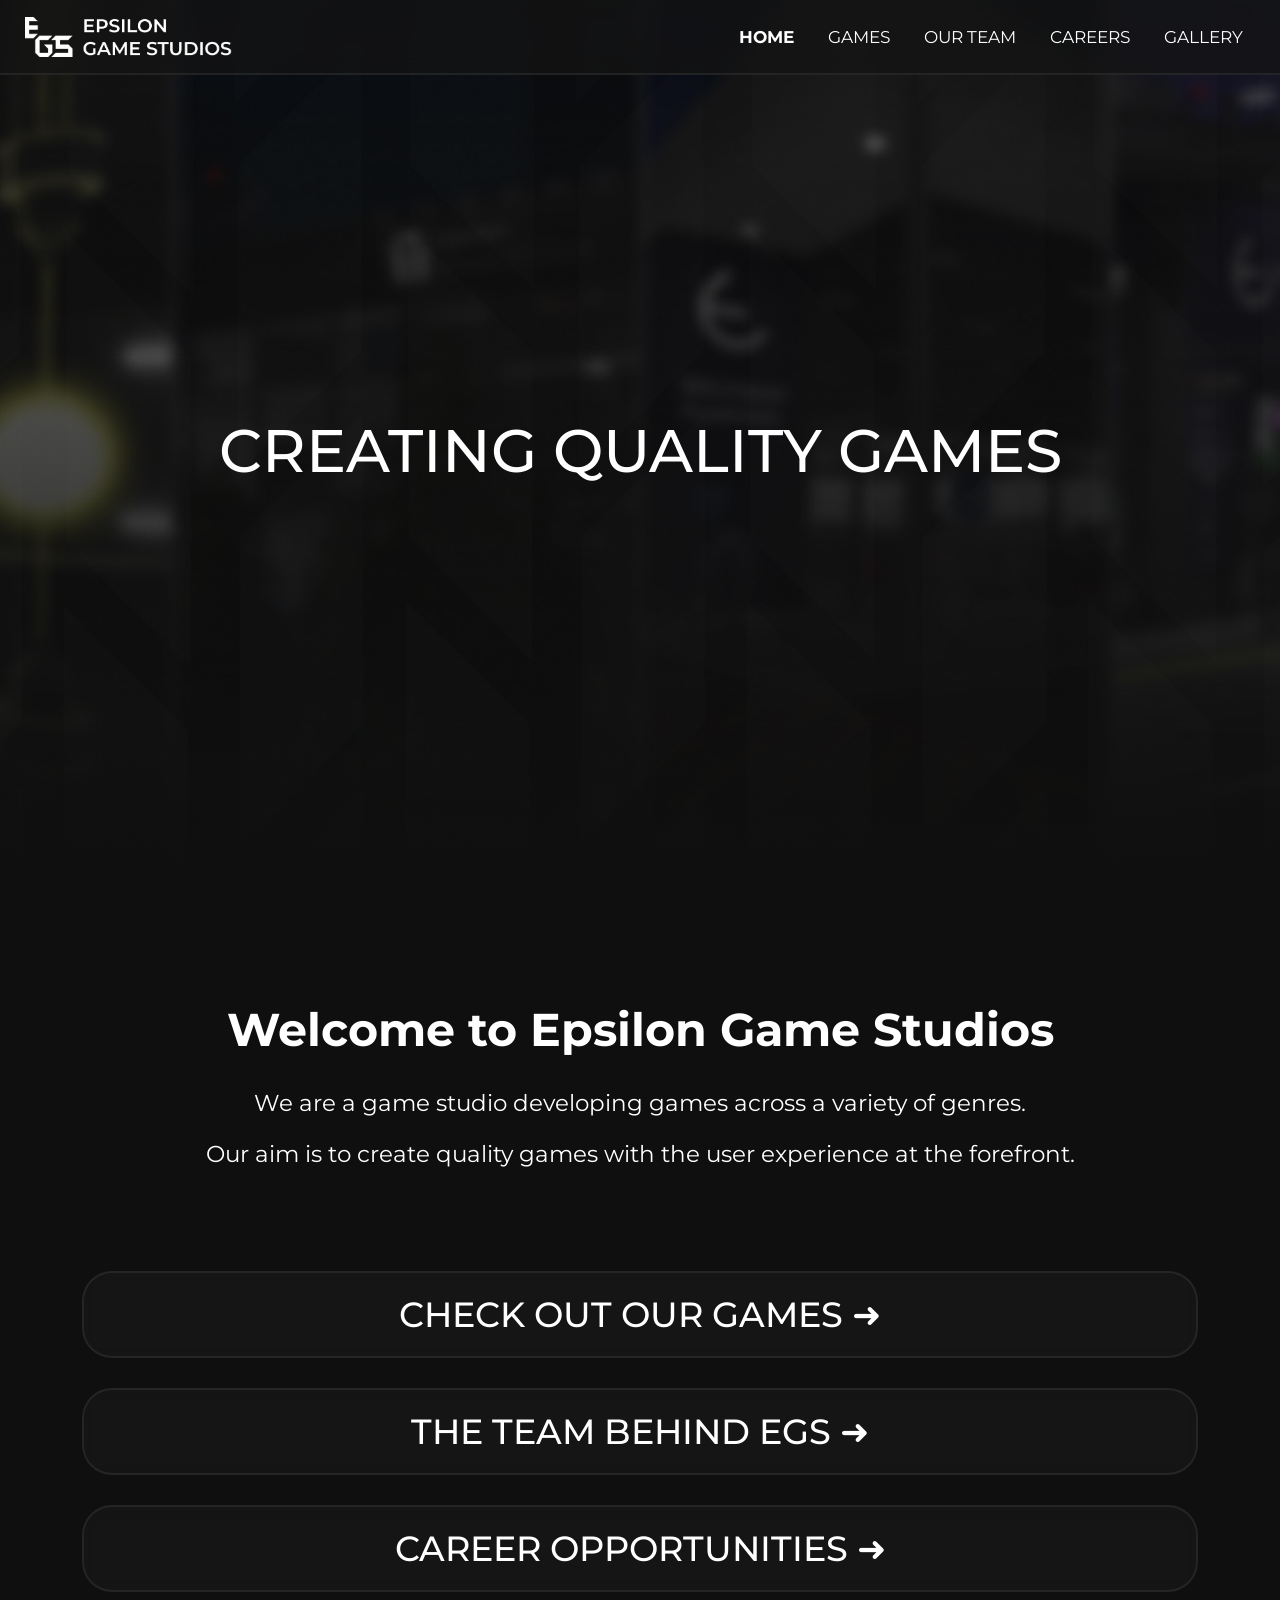
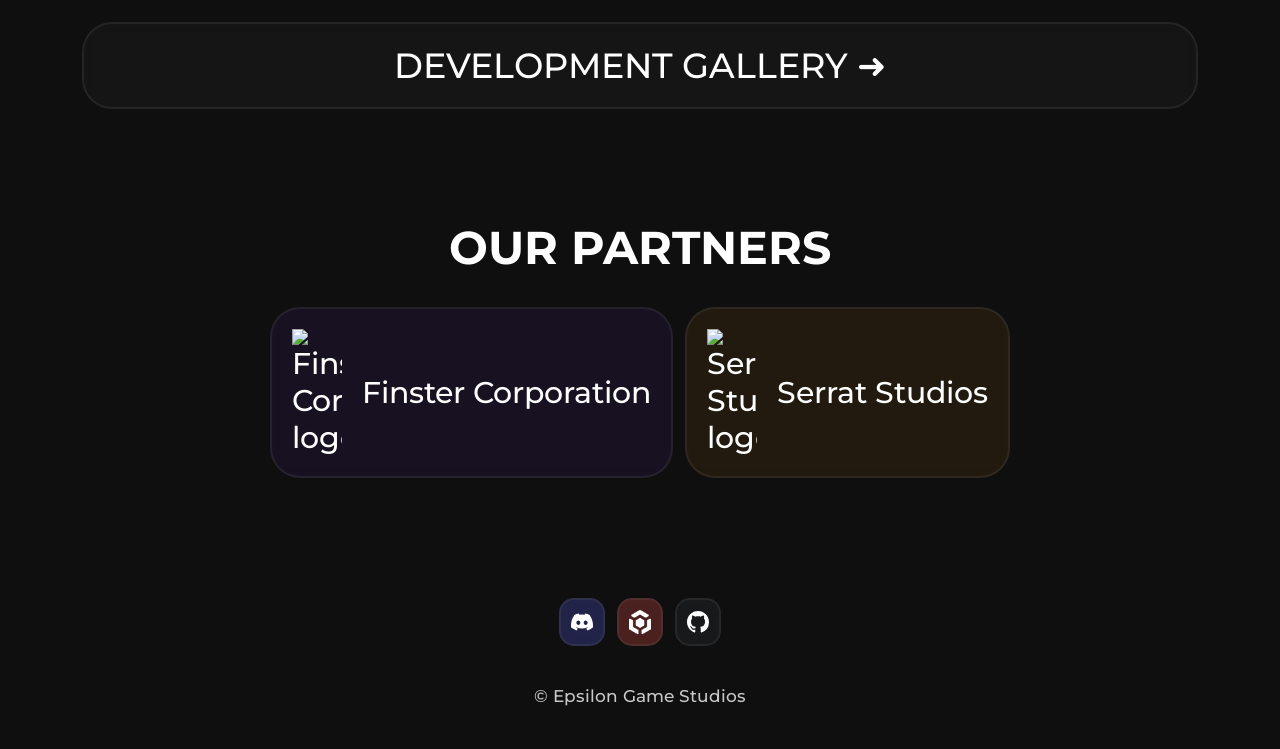
==== index.html @ b8c2006f "Updated CSS styling Changed header to cover view height rather than a fixed height" ====
<!-- EPSILON GAME STUDIOS - HOME -->
 
<!DOCTYPE html>
<html>
    <head>
        <title>Epsilon Game Studios</title> <!-- TITLE -->
        <link rel="Icon" href="images/egsFavicon.ico"> <!-- FAVICON -->
        <link rel="stylesheet" type="text/css" href="style.css"> <!-- CSS STYLING LINKS -->
        <link rel="stylesheet" type="text/css" href="topbar.css">
        <link rel="stylesheet" type="text/css" href="sociallinks.css">
        <meta name="viewport" content="width=device-width, initial-scale=1.0"> <!-- META & OG TAGS -->
        <meta property="og:title" content="Epsilon Game Studios">
        <meta property="og:description" content="Home">
        <meta name="theme-color" content="#ffffff">
    </head>
    <body>
        <header class="topbar">
            <a href="https://epsilongamestudios.github.io"><img src="images/egsLogo.png" alt="Epsilon Game Studios logo" class="topbarlogo"></a>
            <button class="menubtn" id="menuToggle">☰</button>
            <div class="topbarcont" id="navMenu">
                <a href="index.html" class="topbarbtn tbbtn1" rel="noopener">
                    <strong>HOME</strong>
                </a>
                <a href="https://sites.google.com/view/epsilongamestudios/games" class="topbarbtn tbbtn1" rel="noopener">
                    GAMES
                </a>
                <a href="https://sites.google.com/view/epsilongamestudios/our-team" class="topbarbtn tbbtn1" rel="noopener">
                    OUR TEAM
                </a>
                <a href="https://sites.google.com/view/epsilongamestudios/careers" class="topbarbtn tbbtn1" rel="noopener">
                    CAREERS
                </a>
                <a href="https://sites.google.com/view/epsilongamestudios/gallery" class="topbarbtn tbbtn1" rel="noopener">
                    GALLERY
                </a>
            </div>
        </header>
        <main class="content container">
            <div class="header">
                <h1 style="font-weight: 500;">CREATING QUALITY GAMES</h1>
            </div>
            <div class="textbox" style="text-align: center;">
                <h1>Welcome to Epsilon Game Studios</h1>
                <p>We are a game studio developing games across a variety of genres.<p>
                <p>Our aim is to create quality games with the user experience at the forefront.</p>
            </div>
            <div class="pagelinks">
                <a href="https://sites.google.com/view/epsilongamestudios/games" class="pagebtn">CHECK OUT OUR GAMES ➜</a>
                <a href="https://sites.google.com/view/epsilongamestudios/our-team" class="pagebtn">THE TEAM BEHIND EGS ➜</a>
                <a href="https://sites.google.com/view/epsilongamestudios/careers" class="pagebtn">CAREER OPPORTUNITIES ➜</a>
                <a href="https://sites.google.com/view/epsilongamestudios/gallery" class="pagebtn">DEVELOPMENT GALLERY ➜</a>
            </div>
            <div class="textbox4" style="text-align: center;">
                <h1>OUR PARTNERS</h1>
            </div>
            <div class="partnershowcase">
                <a class="partnercont finstercorp">
                    <img src="https://cdn.polytoria.com/guilds/icons/_WVwg0qz7a60ydv-Lwe_7TVgsXD-n_Te.png" alt="Finster Corporation logo" class="partnericon">
                    Finster Corporation
                </a>
                <a class="partnercont serratstudios">
                    <img src="https://cdn.polytoria.com/guilds/icons/Dlda60xV3nQyuHBzdCjA2eN4aaME0CDx.png" alt="Serrat Studios logo" class="partnericon">
                    Serrat Studios
                </a>
            </div>

        <footer>
            <div class="sociallinks"> <!-- SOCIAL LINKS (DISCORD/POLYTORIA/GITHUB/EGS)-->
                <a href="https://discord.com/invite/q9bpSpbw6E" class="socialbtn discord" target="_blank" rel="noopener">
                    <svg class="socialicon" viewBox="0 0 24 24" fill="#ffffff">
                    <path d="M20.317 4.37a19.791 19.791 0 0 0-4.885-1.515.074.074 0 0 0-.079.037c-.21.375-.444.864-.608 1.25a18.27 18.27 0 0 0-5.487 0 12.64 12.64 0 0 0-.617-1.25.077.077 0 0 0-.079-.037A19.736 19.736 0 0 0 3.677 4.37a.07.07 0 0 0-.032.027C.533 9.046-.32 13.58.099 18.057a.082.082 0 0 0 .031.057 19.9 19.9 0 0 0 5.993 3.03.078.078 0 0 0 .084-.028c.462-.63.874-1.295 1.226-1.994.021-.041.001-.09-.041-.106a13.107 13.107 0 0 1-1.872-.892.077.077 0 0 1-.008-.128 10.2 10.2 0 0 0 .372-.292.074.074 0 0 1 .077-.01c3.928 1.793 8.18 1.793 12.061 0a.074.074 0 0 1 .078.01c.12.098.246.198.373.292a.077.077 0 0 1-.006.127 12.299 12.299 0 0 1-1.873.892.077.077 0 0 0-.041.107c.36.698.772 1.362 1.225 1.993a.076.076 0 0 0 .084.028 19.839 19.839 0 0 0 6.002-3.03.077.077 0 0 0 .032-.054c.5-5.177-.838-9.674-3.549-13.66a.061.061 0 0 0-.031-.028zM8.02 15.33c-1.183 0-2.157-1.085-2.157-2.419 0-1.333.956-2.419 2.157-2.419 1.21 0 2.176 1.096 2.157 2.42 0 1.333-.956 2.418-2.157 2.418zm7.975 0c-1.183 0-2.157-1.085-2.157-2.419 0-1.333.955-2.419 2.157-2.419 1.21 0 2.176 1.096 2.157 2.42 0 1.333-.946 2.418-2.157 2.418z"/>
                    </svg>
                </a>
                <a href="https://polytoria.com/guilds/5961" class="socialbtn polytoria" target="_blank" rel="noopener">
                    <img src="images/polytoriaLogo.png" alt="Polytoria logo" class="socialicon">
                </a>
                <a href="https://github.com/EpsilonGameStudios" class="socialbtn github" target="_blank" rel="noopener">
                    <svg class="socialicon" viewBox="0 0 24 24" fill="#ffffff">
                    <path d="M12 0C5.37 0 0 5.37 0 12c0 5.31 3.435 9.795 8.205 11.385.6.105.825-.255.825-.57 0-.285-.015-1.23-.015-2.235-3.015.555-3.795-.735-4.035-1.41-.135-.345-.72-1.41-1.23-1.695-.42-.225-1.02-.78-.015-.795.945-.015 1.62.87 1.845 1.23 1.08 1.815 2.805 1.305 3.495.99.105-.78.42-1.305.765-1.605-2.67-.3-5.46-1.335-5.46-5.925 0-1.305.465-2.385 1.23-3.225-.12-.3-.54-1.53.12-3.18 0 0 1.005-.315 3.3 1.23.96-.27 1.98-.405 3-.405s2.04.135 3 .405c2.295-1.56 3.3-1.23 3.3-1.23.66 1.65.24 2.88.12 3.18.765.84 1.23 1.905 1.23 3.225 0 4.605-2.805 5.625-5.475 5.925.435.375.81 1.095.81 2.22 0 1.605-.015 2.895-.015 3.3 0 .315.225.69.825.57A12.02 12.02 0 0 0 24 12c0-6.63-5.37-12-12-12z"/>
                    </svg>
                </a>
            </div>
            <p>&copy; Epsilon Game Studios</p>
            <br><br>
        </footer>
        <!-- JAVASCRIPT FOR THE DROPDOWN TOPBAR NAVIGATION MENU (MOBILE/SMALLER DISPLAYS) -->
        <script>
            const menuToggle = document.getElementById('menuToggle');
            const navMenu = document.getElementById('navMenu');

            menuToggle.addEventListener('click', () => {
                navMenu.classList.toggle('open');
                if (navMenu.classList.contains('open')) {
                    menuToggle.innerHTML = '✕';
                } else {
                    menuToggle.innerHTML = '☰';
                }
            });
        </script>
    </body>
</html>

<!-- © EPSILON GAME STUDIOS -->
---- style.css ----
/* FONT */
@font-face{
  font-family: 'Montserrat';
  src: url('fonts/Montserrat-VariableFont_wght.ttf') format('truetype');
}

/* BODY AND CONTENT STYLING */
html,body{
  margin: 0;
  padding: 0;
  width: 100%;
  max-width: 100%;
  overflow-x: hidden;
  background-color: rgb(15, 15, 15);
}
body{
  font-family: 'Montserrat';
  background-repeat: no-repeat;
  background-position: center top;
  background-size: cover;
  display: flex;
  flex-direction: column;
  min-height: 100vh;
  min-height: 100dvh;
  color:#ffffff;
}
.content{
  flex: 1 0 auto; 
}
.container{
  width: 100%;
  max-width: 1440px;
  margin: 0 auto;
  padding-left: 20px;
  padding-right: 20px;
}
.container a{
  color: #4a86e8;
  text-decoration: none;
}
.container a:hover{
  text-decoration: underline;
}

/* HEADER STYLING */
.header{
  width: 100vw;
  height: 100vh;
  max-width: none;
  position: relative;
  left: 50%;
  right: 50%;
  margin-left: -50vw;
  margin-right: -50vw;
  text-align: center;
  font-size: 30px;
  padding: 175px 125px; 
  background-image: linear-gradient(to bottom, rgba(15, 15, 15, 0) 80%, rgb(15, 15, 15) 100%), url('images/egsBG.jpg');
  background-size: cover;
  background-position: center;
  align-items: center;
  justify-content: center;
  display: flex;
}

/* TEXTBOX STYLING */
.textbox, .textbox2, .textbox3, .textbox4{
  width: 90%;
  margin: 20px auto;
  text-align: left;
  font-size: 23px;
}
.textbox{
  padding: 50px 0px 50px 0px;
}
.textbox2{
  padding-left: 30px;
  padding-right: 50px;
  padding-bottom: 5px;
  background-color: rgba(94, 85, 3, 0.25);
  border: 2px solid rgba(100, 100, 100, 0.2);
  border-radius: 30px;
  text-align: center;
}
.textbox3{
  padding: 30px 0px 10px 0px;
}
.textbox3 strong{
  margin: 0;
}
.textbox3 p{
  margin: 0;
  padding-top: 10px;
  padding-bottom: 20px;
}
.textbox4{
  padding: 50px 0px 0px 0px;
}
ol{
  list-style-type: none;
  padding-left: 0;
}

/* FOOTER STYLING */
footer{
  color: rgb(200, 200, 200);
  text-align: center;
  padding-top: 50px;
  padding-bottom: 5px;
  margin-top: auto;
  width: 100%;
}
footer p{
  font-size: 17px;
  font-weight: 500;
  margin: 0;
}

/* PAGE BUTTONS STYLING */
.pagelinks{
  display: flex;
  gap: 30px;
  margin: 30px auto;
  width: 90%;
  flex-direction: column;
  align-items: center;
}
a.pagebtn{
  display: flex;
  align-items: center;
  justify-content: center;
  padding: 20px 20px;
  border-radius: 30px;
  font: 500 35px 'Montserrat', sans-serif;
  color: #ffffff;
  text-decoration: none;
  backdrop-filter: blur(6px);
  border: 2px solid rgba(100, 100, 100, 0.2);
  transition: transform 0.2s, background-color 0.2s, box-shadow 0.2s;
  width: 100%;
  box-sizing: border-box;
  background-color: rgba(30, 30, 30, 0.4);
  text-align: center;
}
a.pagebtn:hover{
  transform: translateY(-1px);
  box-shadow: 0 5px 15px rgba(0, 0, 0, 0.3);
  background-color: rgba(30, 30, 30, 0.9);
  text-decoration: none;
}

/* PARTNERS SHOWCASE STYLING */
.partnershowcase{
    display: flex;
    justify-content: center;
    flex-wrap: wrap; gap: 12px;
    margin: 30px auto;
    width: 90%;
    padding-bottom: 10px;
}
a.partnercont{
    display: inline-flex;
    align-items: center;
    gap: 20px;
    padding: 20px;
    border-radius: 30px;
    font: 500 15px 'Montserrat', sans-serif;
    font-size: 30px;
    color: #ffffff;
    text-decoration: none;
    backdrop-filter: blur(6px);
    border: 2px solid rgba(100, 100, 100, 0.2);
    background-color: rgba(30, 30, 30, 0.4);
}
.partnericon{
    height: auto;
    width: 50px;
    object-fit: contain;
    display: block;
    flex-shrink: 0;
}
a.partnercont:hover{
  text-decoration: none;
}
a.finstercorp{
    background-color: rgba(110, 44, 197, 0.1);
}
a.serratstudios{
    background-color: rgba(206, 132, 20, 0.1);
}



/* OPTIMISATION FOR MOBILE DEVICES/PORTRAIT/SMALLER WINDOWS */
@media (max-width: 600px){
  .logo,.title{
    position: static;
    transform: none;
    left: auto;
    margin: 0 auto;
    display: block;
    text-align: center;
  }
  .logo{
    margin-top: calc(20px + env(safe-area-inset-top, 0px));
    height: auto;
    max-height: 50px;
    width: auto;
  }
  .title{
    margin-top: 15px;
    margin-bottom: 25px;
    font-size: 28px;
    height: auto;
  }
  html,body{
    -ms-overflow-style: none;
    scrollbar-width: none;
  }
  html::-webkit-scrollbar,body::-webkit-scrollbar{
    display: none;
  }
  .textbox, .textbox2, .textbox3, .textbox4{
    width: 100%;
    margin-left: 0;
    margin-right: 0;
    padding-left: 20px;
    padding-right: 20px;
    font-size: 18px;
  }
  .header {
    padding-left: 20px;
    padding-right: 20px;
    text-align: center;
  }
  a.pagebtn{
    font-size: 25px;
  }
}

*,*::before,*::after{
  box-sizing: border-box;
}
---- topbar.css ----
/* TOPBAR STYLING */
.topbar{
    position: fixed;
    width: 100%;
    height: 75px;
    z-index: 1000;
    box-sizing: border-box;
    display: flex;
    align-items: center;
    justify-content: space-between;
    padding: 0 2px;
    background-color: rgba(20, 20, 20, 0.7);
    backdrop-filter: blur(10px);
    -webkit-backdrop-filter: blur(10px);
    color: #ffffff;
    border-bottom: 2px solid rgba(100, 100, 100, 0.2); 
}
.topbarlogo{
    position: absolute;
    top: 17px;
    left: 25px;
    height: 40px;
    width: auto; 
}

/* TOPBAR BUTTONS CONTAINER STYLING */
.topbarcont{
    display: flex;
    margin-left: auto; 
    padding-right: 20px;
    gap: 4px;
}
.topbarbtn{
    margin-left: auto;
    margin-right: auto;
    padding: 13px 15px;
    border-radius: 15px;
    font: 400 17px 'Montserrat', sans-serif;
    color: #fff; text-decoration: none;
    background-color: rgba(30, 30, 30, 0);
    transition: background-color 0.2s;
}
.topbarbtn:hover{
    background-color: rgba(30, 30, 30, 1);
}

/* TOPBAR DROPDOWN BUTTON STYLING (MOBILE/SMALLER DISPLAYS) */
.menubtn{
    display: none;
    background: none;
    border: none;
    color: white;
    font-size: 30px;
    cursor: pointer;
    margin-left: auto;
    z-index: 1100;
    margin-right: 15px;
    transition: background-color 0.2s;
    border-radius: 15px;
    padding: 5px 13px;
}
.menubtn:hover{
    background-color: rgba(30, 30, 30, 1);
}

/* TOPBAR DROPDOWN MENU STYLING (MOBILE/SMALLER DISPLAYS) */
@media(max-width: 850px){
    .menubtn{
        display: block;
    }
    .topbarcont{
        position: fixed;
        top: 75px; 
        left: 0;
        width: 100%;
        height: auto; 
        background-color: rgba(20, 20, 20, 1);
        flex-direction: column;
        padding: 15px; 
        gap: 15px;
        opacity: 0;
        transform: translateY(-20px);
        pointer-events: none;
        transition: transform 0.3s ease-in-out, opacity 0.3s ease-in-out;
        box-shadow: 0 10px 30px rgba(0, 0, 0, 0.5);
        border-bottom: 2px solid rgba(100, 100, 100, 0.2); 
    }
    .topbarcont.open{
        opacity: 1;
        transform: translateY(0);
        pointer-events: auto;
    }
    .topbarbtn{
        width: 100%;
        margin: 0;
    }
}
---- sociallinks.css ----
/* SOCIAL LINKS CONTAINER STYLING */
.sociallinks{
    display: flex;
    justify-content: center;
    flex-wrap: wrap; gap: 12px;
    margin: 30px auto;
    width: 90%;
    padding-bottom: 10px;
}

/* SOCIAL LINK BUTTONS STYLING */
.socialbtn{
    display: inline-flex;
    align-items: center;
    gap: 10px;
    padding: 10px;
    border-radius: 15px;
    font: 600 15px 'Montserrat', sans-serif;
    font-size: 15px;
    color: #fff; text-decoration: none;
    backdrop-filter: blur(6px);
    border: 2px solid transparent;
    transition: transform 0.2s, background-color 0.2s, box-shadow 0.2s;
}
.socialbtn:hover{
    transform: translateY(-1px);
    box-shadow: 0 5px 15px rgba(0, 0, 0, 0.3);
}
.socialicon{
    height: auto;
    width: 22px;
    object-fit: contain;
    display: block;
    flex-shrink: 0;
}

/* DISCORD SOCIAL LINK BUTTON STYLING */
.discord{
    background-color: rgba(88, 101, 242, 0.25);
    border-color: rgba(100, 100, 100, 0.2);
}
.discord:hover{
    background-color: rgba(88, 101, 242, 0.85);
}

/* POLYTORIA SOCIAL LINK BUTTON STYLING */
.polytoria{
    background-color: rgba(255, 89, 81, 0.25);
    border-color: rgba(100, 100, 100, 0.2);
}
.polytoria:hover{
    background-color: rgba(255, 89, 81, 0.85);
}

/* GITHUB SOCIAL LINK BUTTON STYLING */
.github{
    background-color: rgba(36, 41, 47, 0.4);
    border-color: rgba(100, 100, 100, 0.2);
}
.github:hover{
    background-color: rgba(36, 41, 47, 0.9);
}
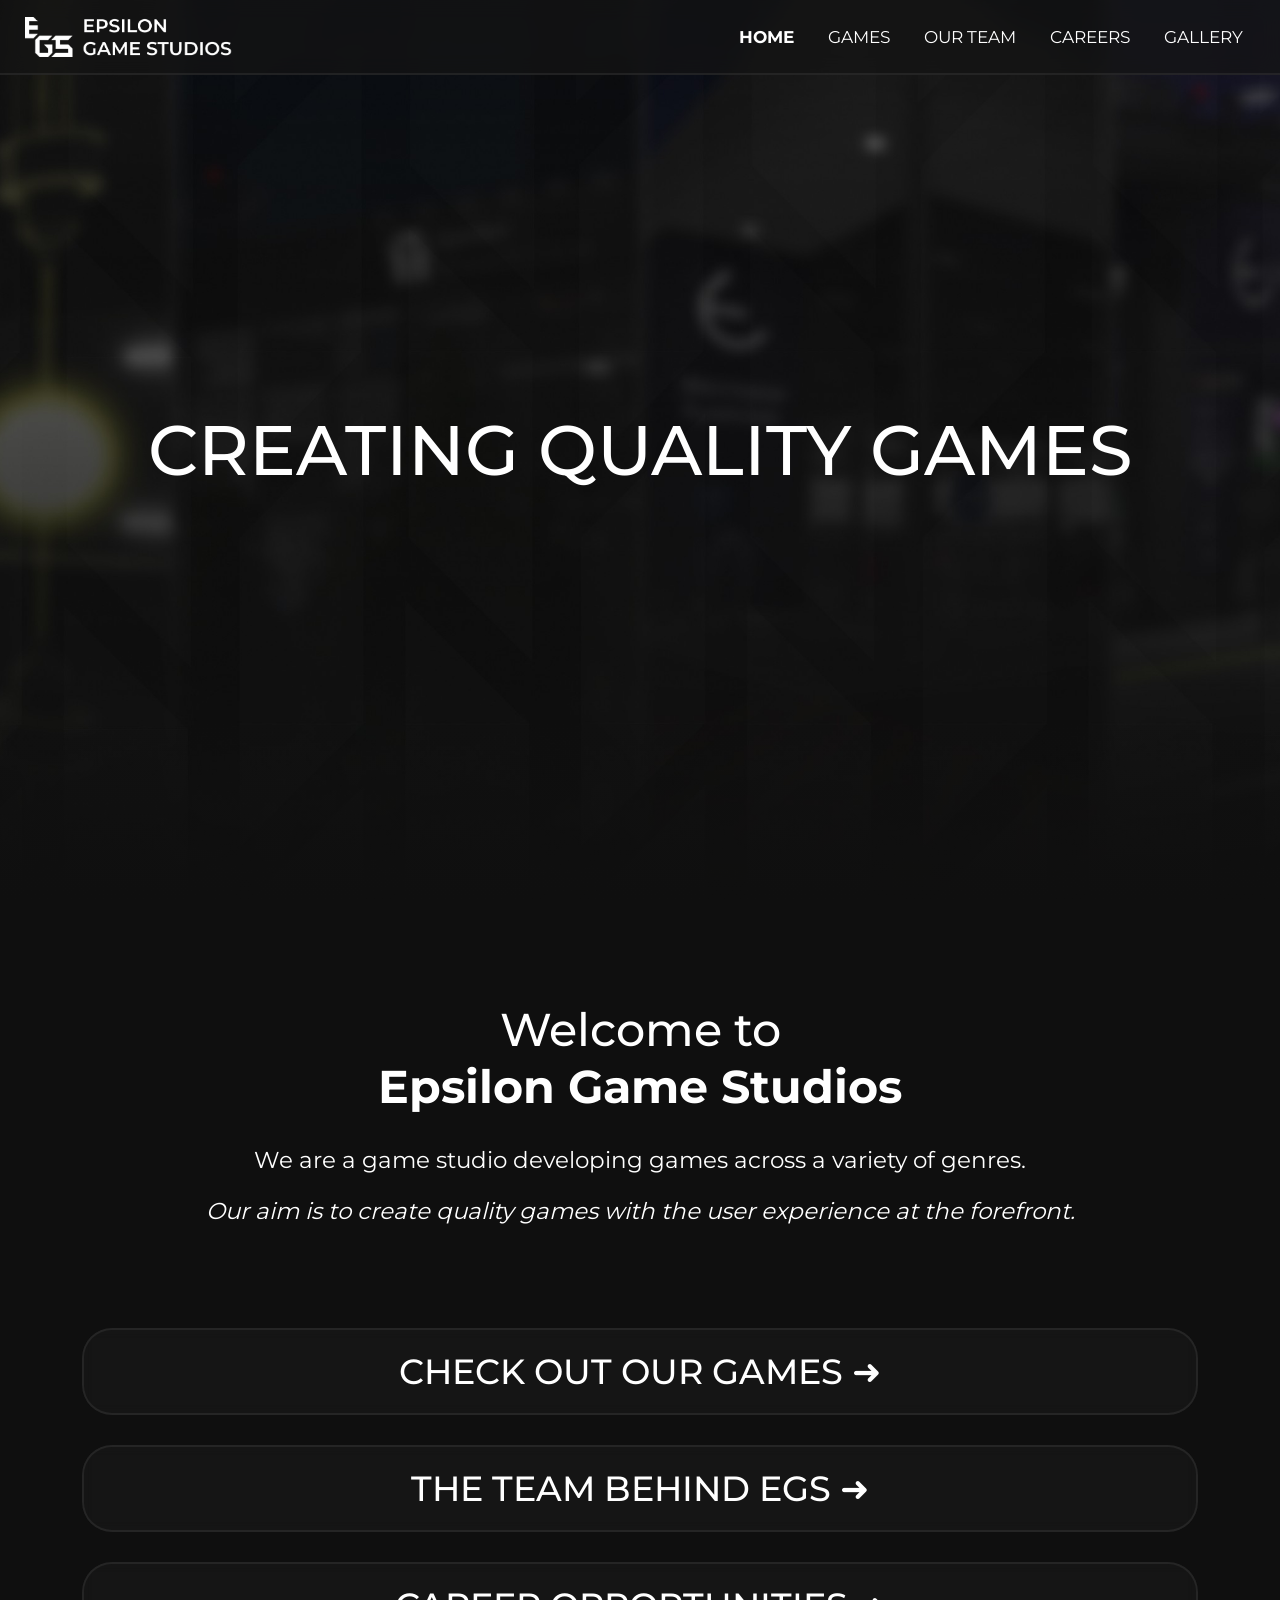
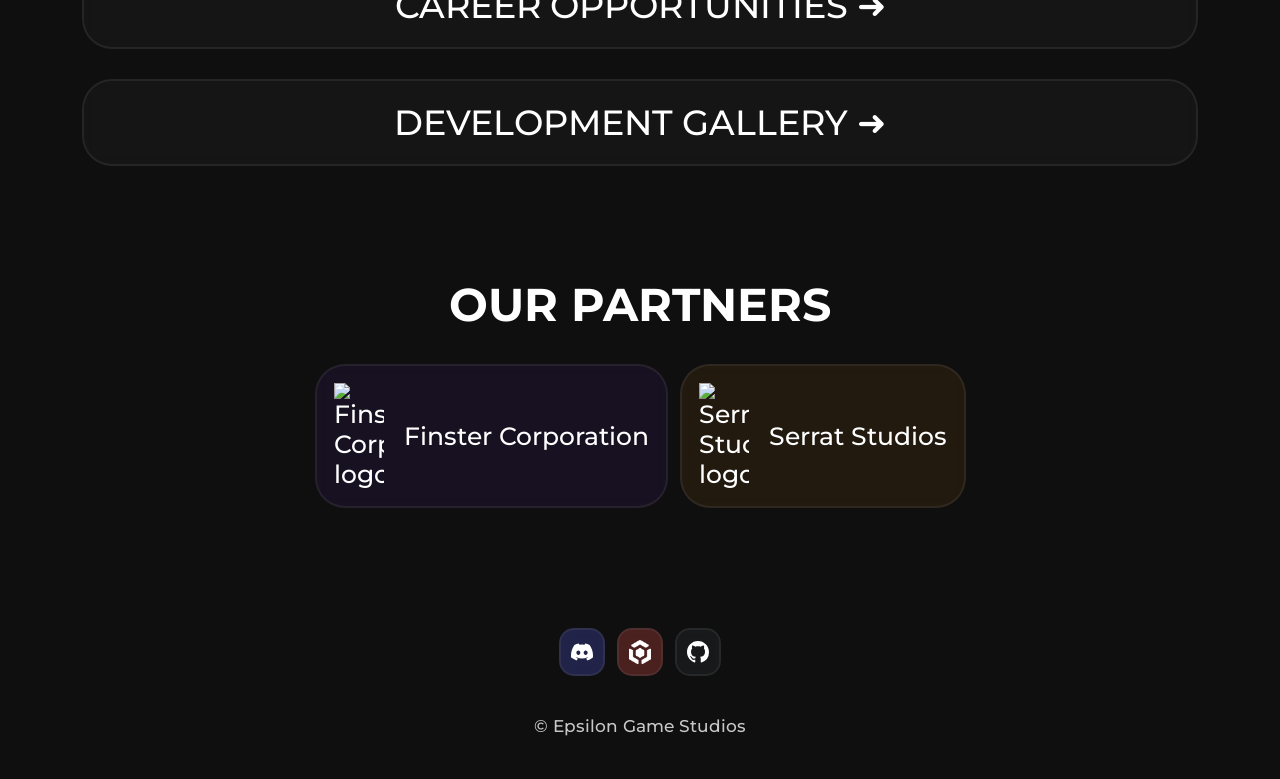
==== commit e66bc6c0: "CSS styling update" ====
--- a/index.html
+++ b/index.html
@@ -40,9 +40,9 @@
                 <h1 style="font-weight: 500;">CREATING QUALITY GAMES</h1>
             </div>
             <div class="textbox" style="text-align: center;">
-                <h1>Welcome to Epsilon Game Studios</h1>
+                <h1 style="font-weight: 500;">Welcome to<br><strong>Epsilon Game Studios</strong></h1>
                 <p>We are a game studio developing games across a variety of genres.<p>
-                <p>Our aim is to create quality games with the user experience at the forefront.</p>
+                <i>Our aim is to create quality games with the user experience at the forefront.</i>
             </div>
             <div class="pagelinks">
                 <a href="https://sites.google.com/view/epsilongamestudios/games" class="pagebtn">CHECK OUT OUR GAMES ➜</a>
--- a/style.css
+++ b/style.css
@@ -53,7 +53,7 @@
   margin-left: -50vw;
   margin-right: -50vw;
   text-align: center;
-  font-size: 30px;
+  font-size: 35px;
   padding: 175px 125px; 
   background-image: linear-gradient(to bottom, rgba(15, 15, 15, 0) 80%, rgb(15, 15, 15) 100%), url('images/egsBG.jpg');
   background-size: cover;
@@ -162,10 +162,10 @@
     display: inline-flex;
     align-items: center;
     gap: 20px;
-    padding: 20px;
+    padding: 17px;
     border-radius: 30px;
     font: 500 15px 'Montserrat', sans-serif;
-    font-size: 30px;
+    font-size: 25px;
     color: #ffffff;
     text-decoration: none;
     backdrop-filter: blur(6px);
@@ -232,6 +232,7 @@
     padding-left: 20px;
     padding-right: 20px;
     text-align: center;
+    font-size: 30px;
   }
   a.pagebtn{
     font-size: 25px;
--- a/topbar.css
+++ b/topbar.css
@@ -56,7 +56,7 @@
     z-index: 1100;
     margin-right: 15px;
     transition: background-color 0.2s;
-    border-radius: 15px;
+    border-radius: 20px;
     padding: 5px 13px;
 }
 .menubtn:hover{
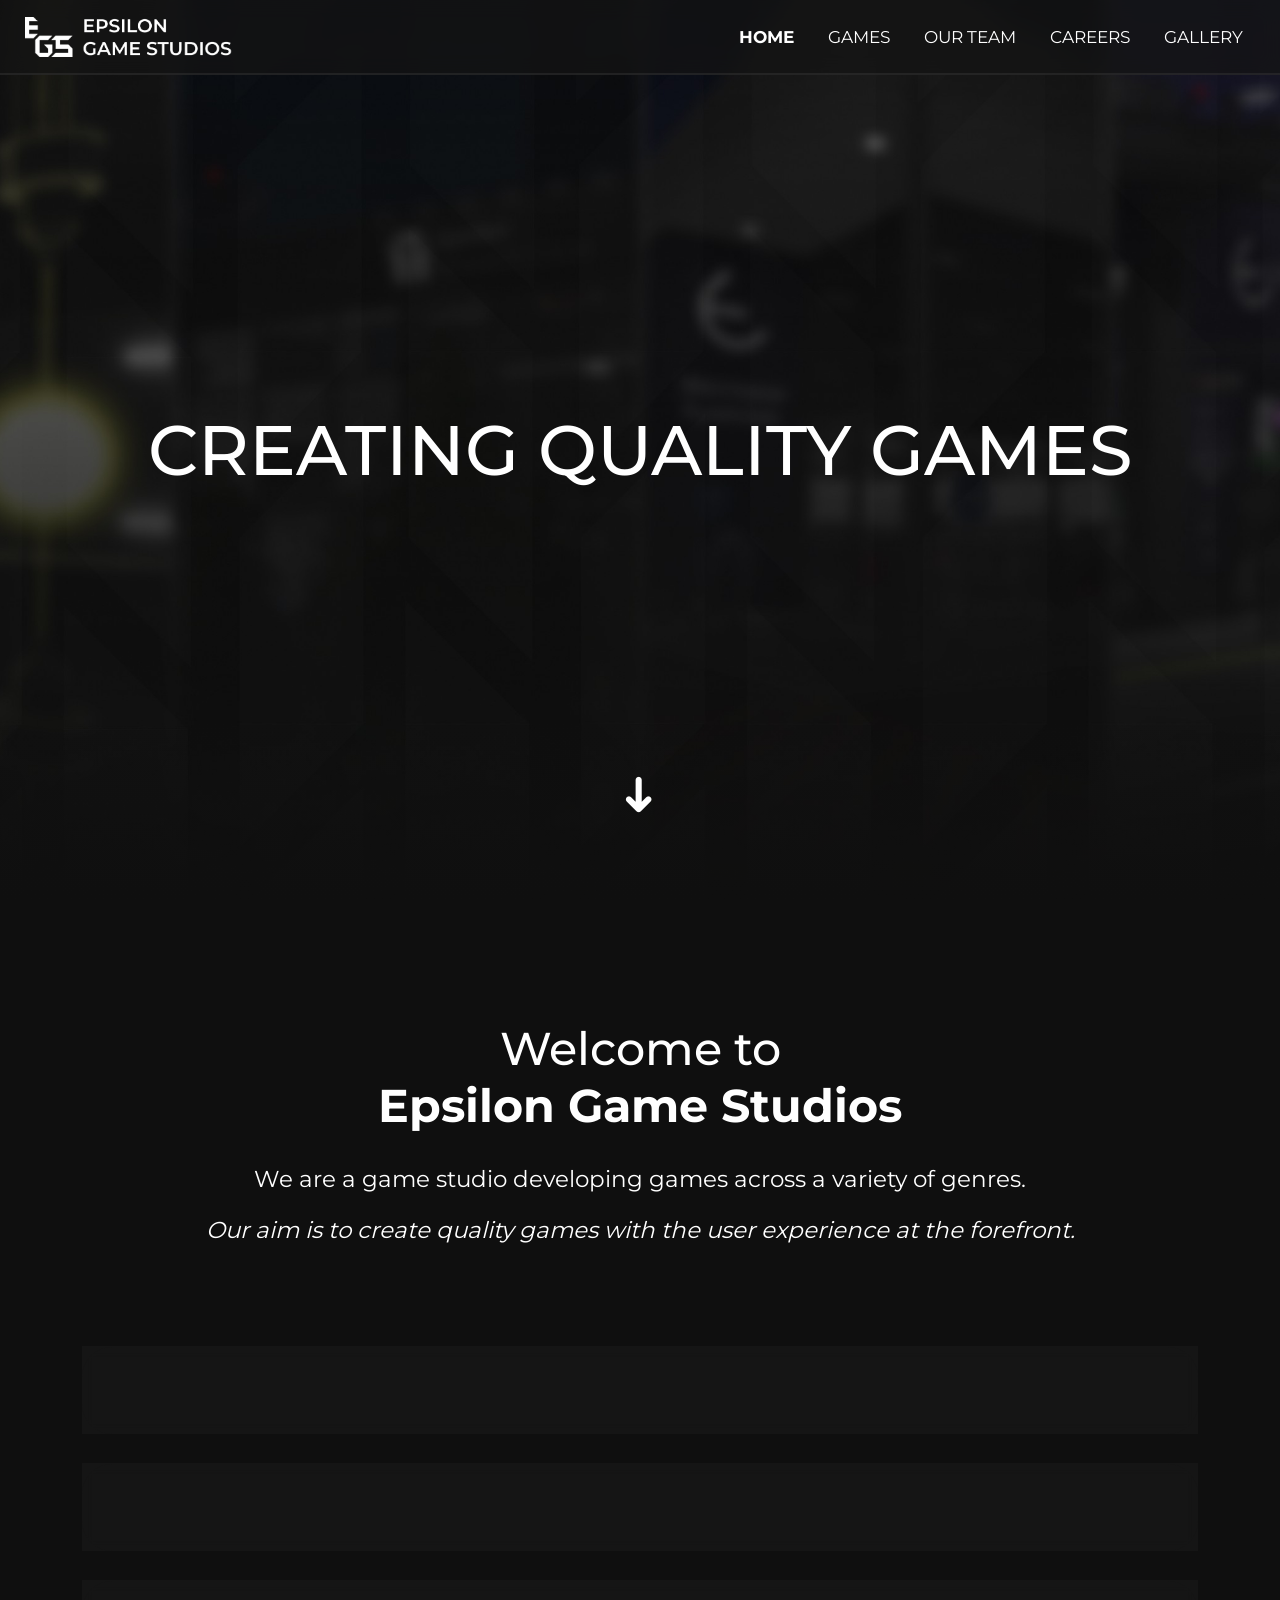
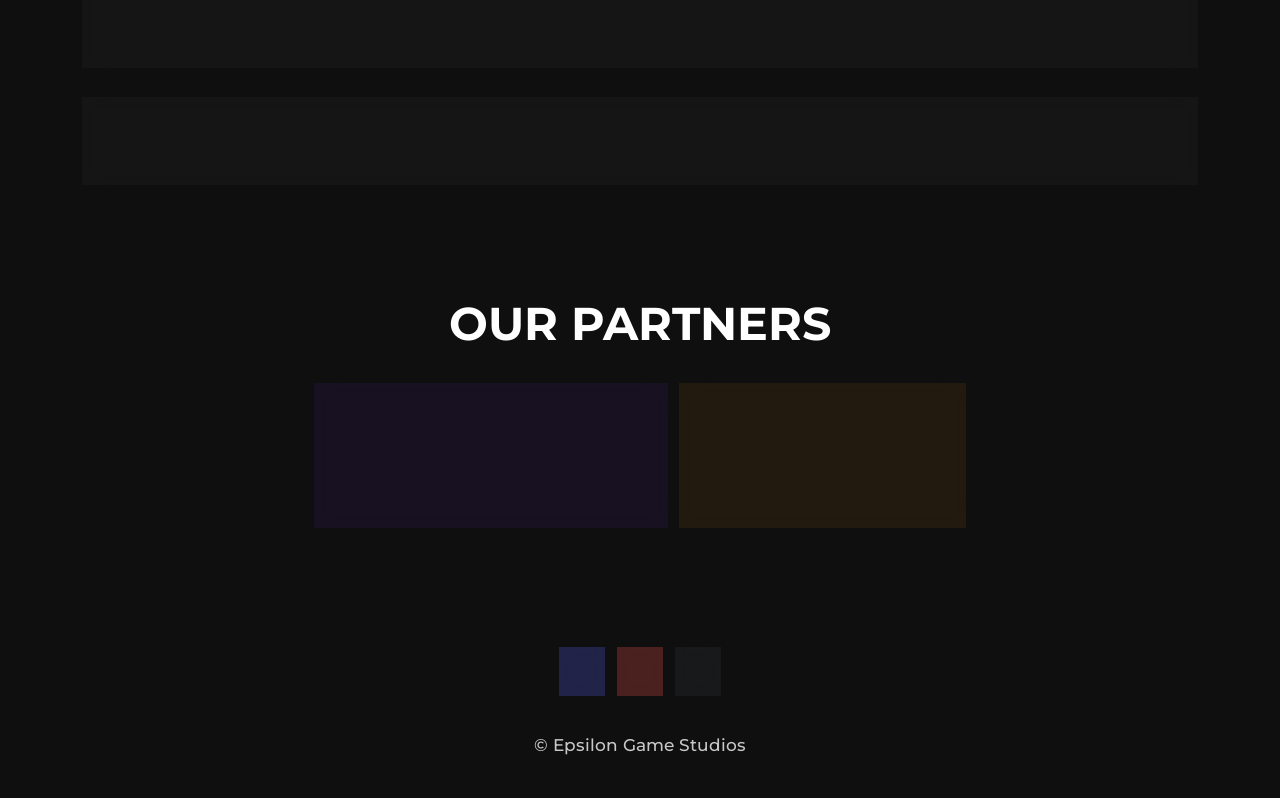
==== commit 32737d03: "CSS styling update + arrow" ====
--- a/index.html
+++ b/index.html
@@ -38,7 +38,9 @@
         <main class="content container">
             <div class="header">
                 <h1 style="font-weight: 500;">CREATING QUALITY GAMES</h1>
+                <a href="#welcome" class="arrow">➜</a>
             </div>
+            <div id="welcome"></div><br>
             <div class="textbox" style="text-align: center;">
                 <h1 style="font-weight: 500;">Welcome to<br><strong>Epsilon Game Studios</strong></h1>
                 <p>We are a game studio developing games across a variety of genres.<p>
@@ -91,7 +93,7 @@
             menuToggle.addEventListener('click', () => {
                 navMenu.classList.toggle('open');
                 if (navMenu.classList.contains('open')) {
-                    menuToggle.innerHTML = '✕';
+                    menuToggle.innerHTML = '✖';
                 } else {
                     menuToggle.innerHTML = '☰';
                 }
--- a/style.css
+++ b/style.css
@@ -12,6 +12,7 @@
   max-width: 100%;
   overflow-x: hidden;
   background-color: rgb(15, 15, 15);
+  scroll-behavior: smooth;
 }
 body{
   font-family: 'Montserrat';
@@ -61,6 +62,20 @@
   align-items: center;
   justify-content: center;
   display: flex;
+}
+a.arrow{
+  position: absolute;
+  bottom: 75px;
+  font-size: 50px;
+  color: rgba(255, 255, 255, 1);
+  text-decoration: none;
+  z-index: 10;
+  rotate: 90deg;
+  transition: color 0.2s;
+}
+a.arrow:hover{
+  text-decoration: none;
+  color: rgba(255, 255, 255, 0.5);
 }
 
 /* TEXTBOX STYLING */
@@ -241,4 +256,4 @@
 
 *,*::before,*::after{
   box-sizing: border-box;
-}+}
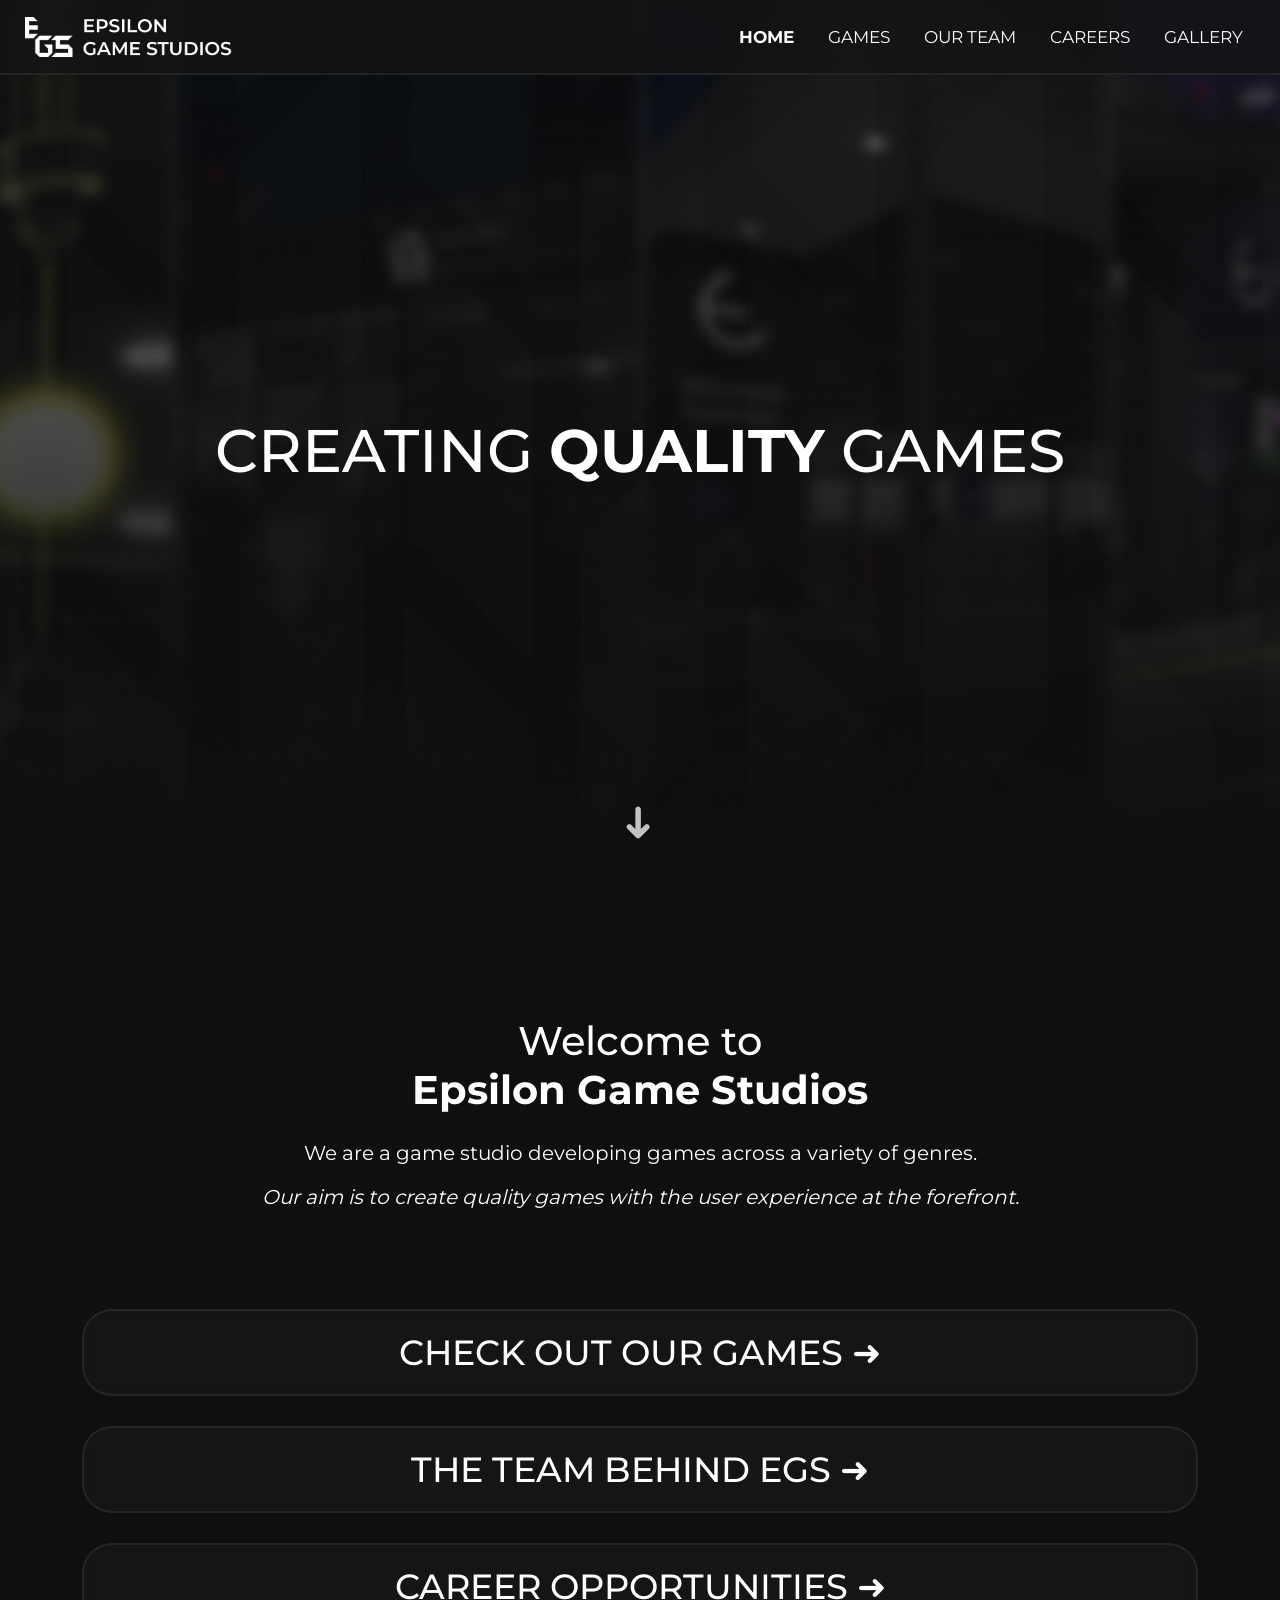
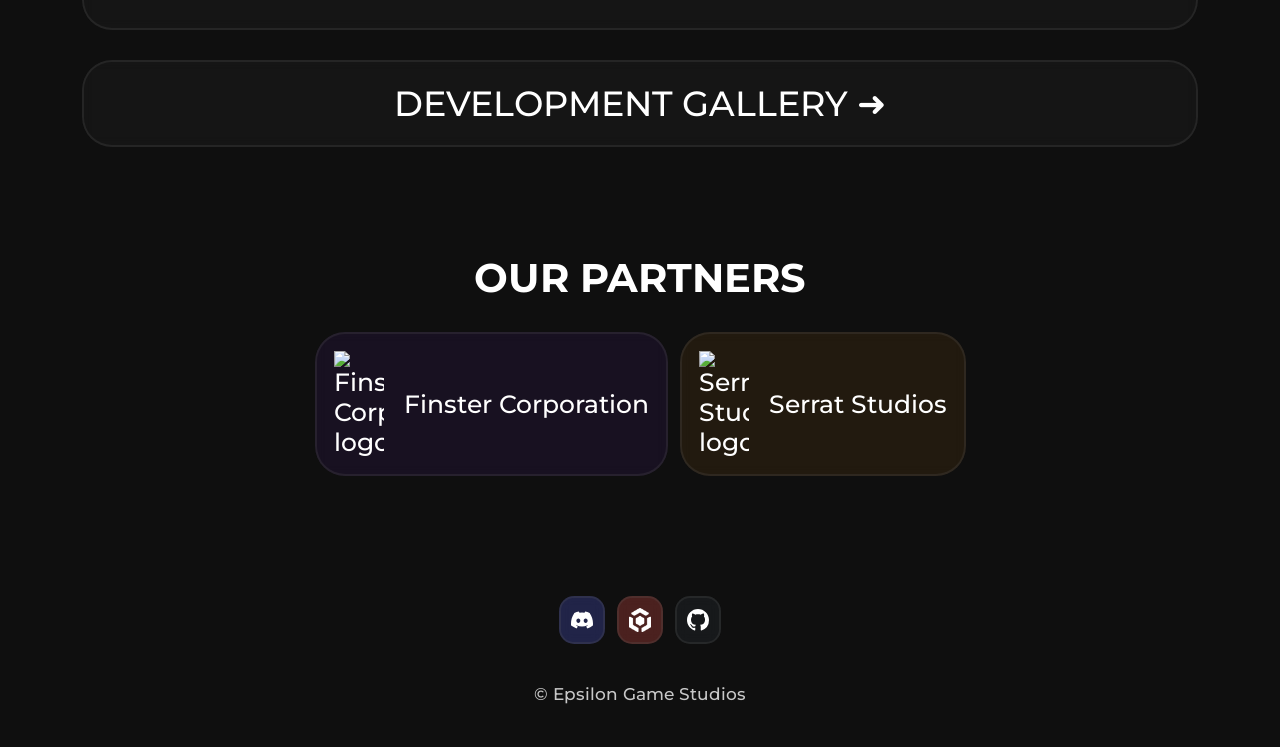
==== commit 06b497fb: "CSS styling update" ====
--- a/index.html
+++ b/index.html
@@ -37,7 +37,7 @@
         </header>
         <main class="content container">
             <div class="header">
-                <h1 style="font-weight: 500;">CREATING QUALITY GAMES</h1>
+                <h1 style="font-weight: 500;">CREATING <strong style="font-weight:  700;">QUALITY</strong> GAMES</h1>
                 <a href="#welcome" class="arrow">➜</a>
             </div>
             <div id="welcome"></div><br>
--- a/style.css
+++ b/style.css
@@ -54,7 +54,7 @@
   margin-left: -50vw;
   margin-right: -50vw;
   text-align: center;
-  font-size: 35px;
+  font-size: 30px;
   padding: 175px 125px; 
   background-image: linear-gradient(to bottom, rgba(15, 15, 15, 0) 80%, rgb(15, 15, 15) 100%), url('images/egsBG.jpg');
   background-size: cover;
@@ -65,9 +65,9 @@
 }
 a.arrow{
   position: absolute;
-  bottom: 75px;
-  font-size: 50px;
-  color: rgba(255, 255, 255, 1);
+  bottom: 50px;
+  font-size: 45px;
+  color: rgba(255, 255, 255, 0.75);
   text-decoration: none;
   z-index: 10;
   rotate: 90deg;
@@ -75,7 +75,7 @@
 }
 a.arrow:hover{
   text-decoration: none;
-  color: rgba(255, 255, 255, 0.5);
+  color: rgba(255, 255, 255, 1);
 }
 
 /* TEXTBOX STYLING */
@@ -83,7 +83,7 @@
   width: 90%;
   margin: 20px auto;
   text-align: left;
-  font-size: 23px;
+  font-size: 20px;
 }
 .textbox{
   padding: 50px 0px 50px 0px;
@@ -243,11 +243,11 @@
     padding-right: 20px;
     font-size: 18px;
   }
-  .header {
+  .header{
     padding-left: 20px;
     padding-right: 20px;
     text-align: center;
-    font-size: 30px;
+    font-size: 27px;
   }
   a.pagebtn{
     font-size: 25px;
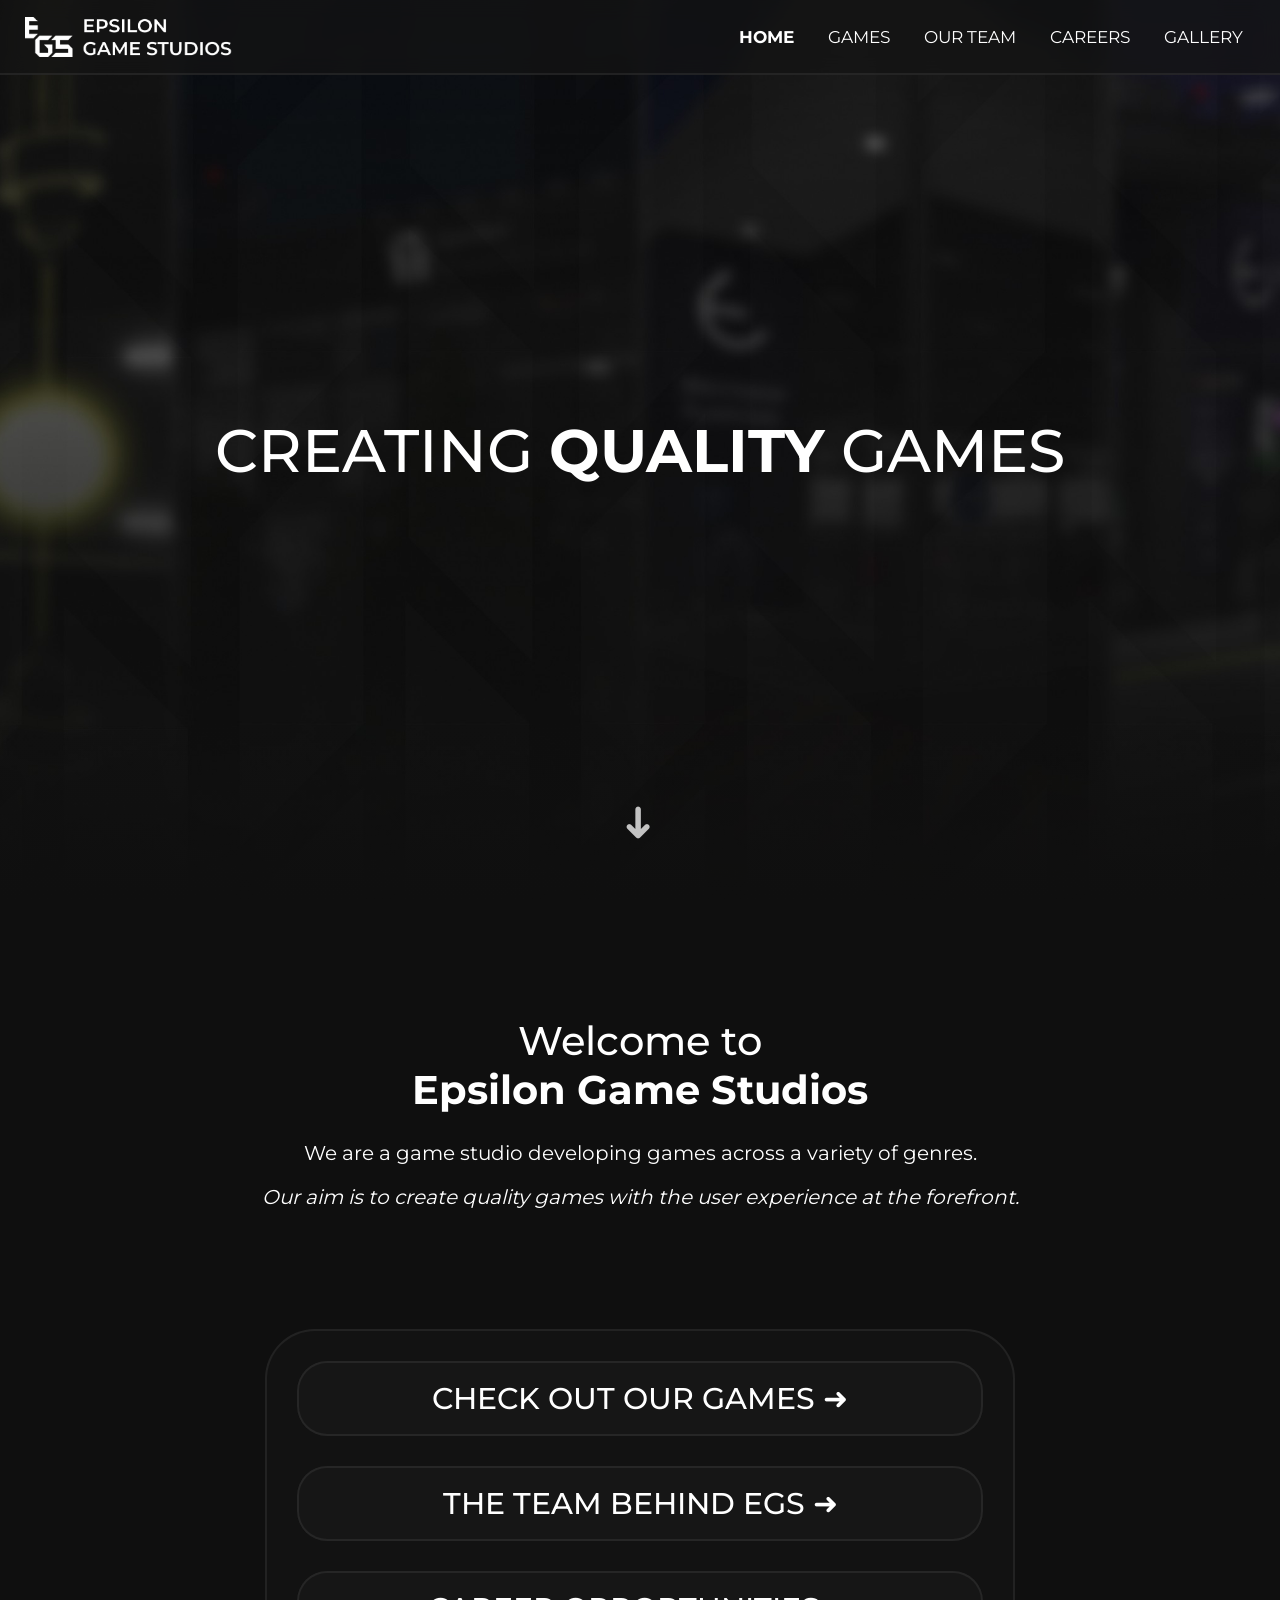
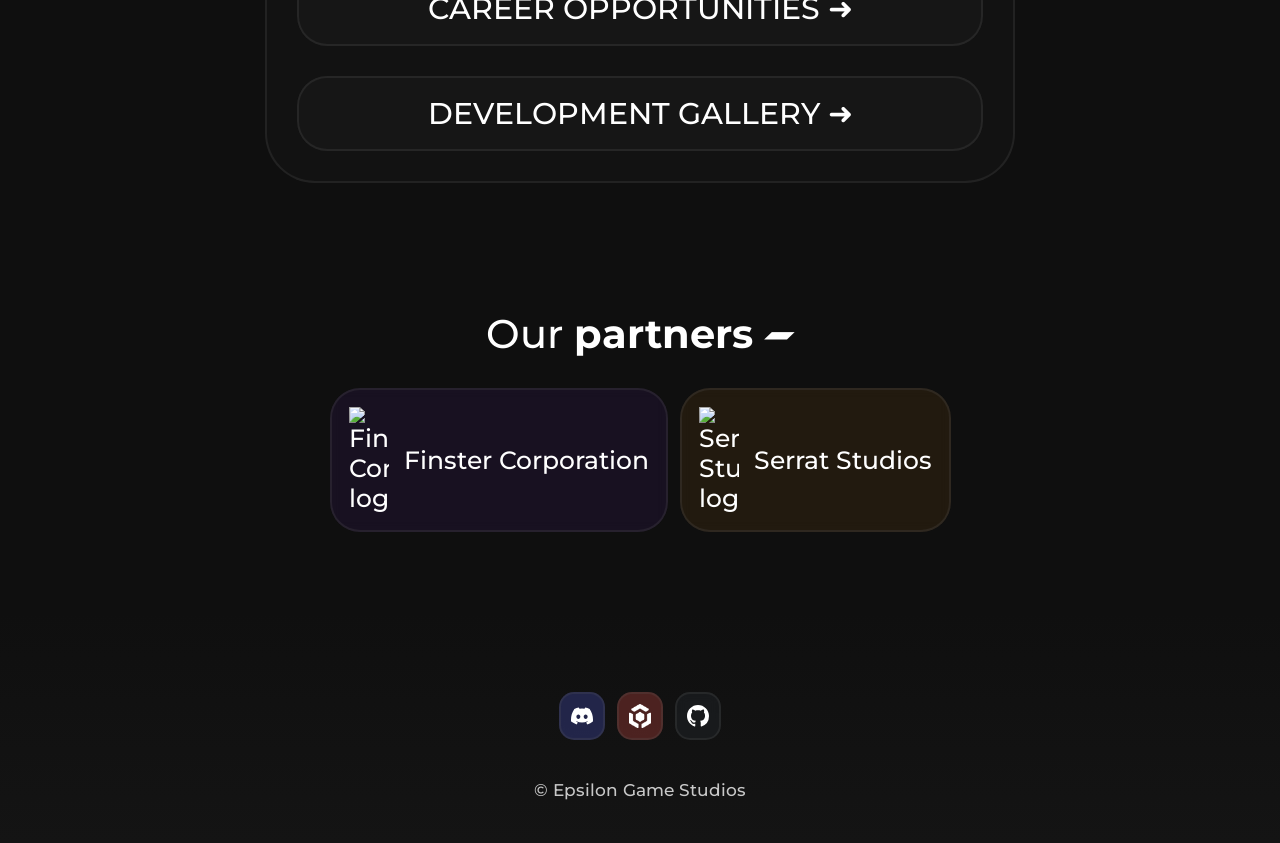
==== commit fd28e616: "CSS update, guidelines update Updated CSS (added background to pagelinks, fixed spacing and sizing, " ====
--- a/index.html
+++ b/index.html
@@ -42,18 +42,20 @@
             </div>
             <div id="welcome"></div><br>
             <div class="textbox" style="text-align: center;">
-                <h1 style="font-weight: 500;">Welcome to<br><strong>Epsilon Game Studios</strong></h1>
+                <h1 style="font-weight: 500;">Welcome to<br><strong>Epsilon Game Studios </strong></h1>
                 <p>We are a game studio developing games across a variety of genres.<p>
                 <i>Our aim is to create quality games with the user experience at the forefront.</i>
             </div>
-            <div class="pagelinks">
-                <a href="https://sites.google.com/view/epsilongamestudios/games" class="pagebtn">CHECK OUT OUR GAMES ➜</a>
-                <a href="https://sites.google.com/view/epsilongamestudios/our-team" class="pagebtn">THE TEAM BEHIND EGS ➜</a>
-                <a href="https://sites.google.com/view/epsilongamestudios/careers" class="pagebtn">CAREER OPPORTUNITIES ➜</a>
-                <a href="https://sites.google.com/view/epsilongamestudios/gallery" class="pagebtn">DEVELOPMENT GALLERY ➜</a>
+            <div class="pagelinkscont">
+                <div class="pagelinks">
+                    <a href="https://sites.google.com/view/epsilongamestudios/games" class="pagebtn">CHECK OUT OUR GAMES ➜</a>
+                    <a href="https://sites.google.com/view/epsilongamestudios/our-team" class="pagebtn">THE TEAM BEHIND EGS ➜</a>
+                    <a href="https://sites.google.com/view/epsilongamestudios/careers" class="pagebtn">CAREER OPPORTUNITIES ➜</a>
+                    <a href="https://sites.google.com/view/epsilongamestudios/gallery" class="pagebtn">DEVELOPMENT GALLERY ➜</a>
+                </div>
             </div>
             <div class="textbox4" style="text-align: center;">
-                <h1>OUR PARTNERS</h1>
+                <h1 style="font-weight: 500;">Our <strong>partners </strong><span style="display: inline-block; transform: scaleY(0.5);">▰</span></h1>
             </div>
             <div class="partnershowcase">
                 <a class="partnercont finstercorp">
@@ -65,7 +67,7 @@
                     Serrat Studios
                 </a>
             </div>
-
+        </main>
         <footer>
             <div class="sociallinks"> <!-- SOCIAL LINKS (DISCORD/POLYTORIA/GITHUB/EGS)-->
                 <a href="https://discord.com/invite/q9bpSpbw6E" class="socialbtn discord" target="_blank" rel="noopener">
--- a/style.css
+++ b/style.css
@@ -124,6 +124,7 @@
   padding-bottom: 5px;
   margin-top: auto;
   width: 100%;
+  background-image: linear-gradient(to bottom, rgb(15, 15, 15), rgb(20, 20, 20));
 }
 footer p{
   font-size: 17px;
@@ -132,11 +133,19 @@
 }
 
 /* PAGE BUTTONS STYLING */
+.pagelinkscont{
+  background-color: rgba(20, 20, 20, 0.7);
+  border: 2px solid rgba(100, 100, 100, 0.2); 
+  border-radius: 50px;
+  padding: 30px;
+  max-width: 750px;
+  margin: 50px auto;
+}
 .pagelinks{
   display: flex;
   gap: 30px;
-  margin: 30px auto;
-  width: 90%;
+  margin: 0;
+  width: 100%;
   flex-direction: column;
   align-items: center;
 }
@@ -144,9 +153,9 @@
   display: flex;
   align-items: center;
   justify-content: center;
-  padding: 20px 20px;
+  padding: 17px 17px;
   border-radius: 30px;
-  font: 500 35px 'Montserrat', sans-serif;
+  font: 500 30px 'Montserrat', sans-serif;
   color: #ffffff;
   text-decoration: none;
   backdrop-filter: blur(6px);
@@ -171,16 +180,16 @@
     flex-wrap: wrap; gap: 12px;
     margin: 30px auto;
     width: 90%;
-    padding-bottom: 10px;
+    padding-bottom: 50px;
 }
 a.partnercont{
-    display: inline-flex;
+    display: flex;
     align-items: center;
-    gap: 20px;
+    justify-content: center;
+    gap: 15px;
     padding: 17px;
     border-radius: 30px;
-    font: 500 15px 'Montserrat', sans-serif;
-    font-size: 25px;
+    font: 500 25px 'Montserrat', sans-serif;
     color: #ffffff;
     text-decoration: none;
     backdrop-filter: blur(6px);
@@ -189,7 +198,7 @@
 }
 .partnericon{
     height: auto;
-    width: 50px;
+    width: 40px;
     object-fit: contain;
     display: block;
     flex-shrink: 0;
@@ -247,11 +256,20 @@
     padding-left: 20px;
     padding-right: 20px;
     text-align: center;
-    font-size: 27px;
+    font-size: 25px;
+  }
+  .pagelinkscont{
+    width: 90%;
   }
   a.pagebtn{
     font-size: 25px;
   }
+  a.partnercont{
+    font-size: 20px;
+  }
+  .partnericon{
+    width: 35px;
+  }
 }
 
 *,*::before,*::after{
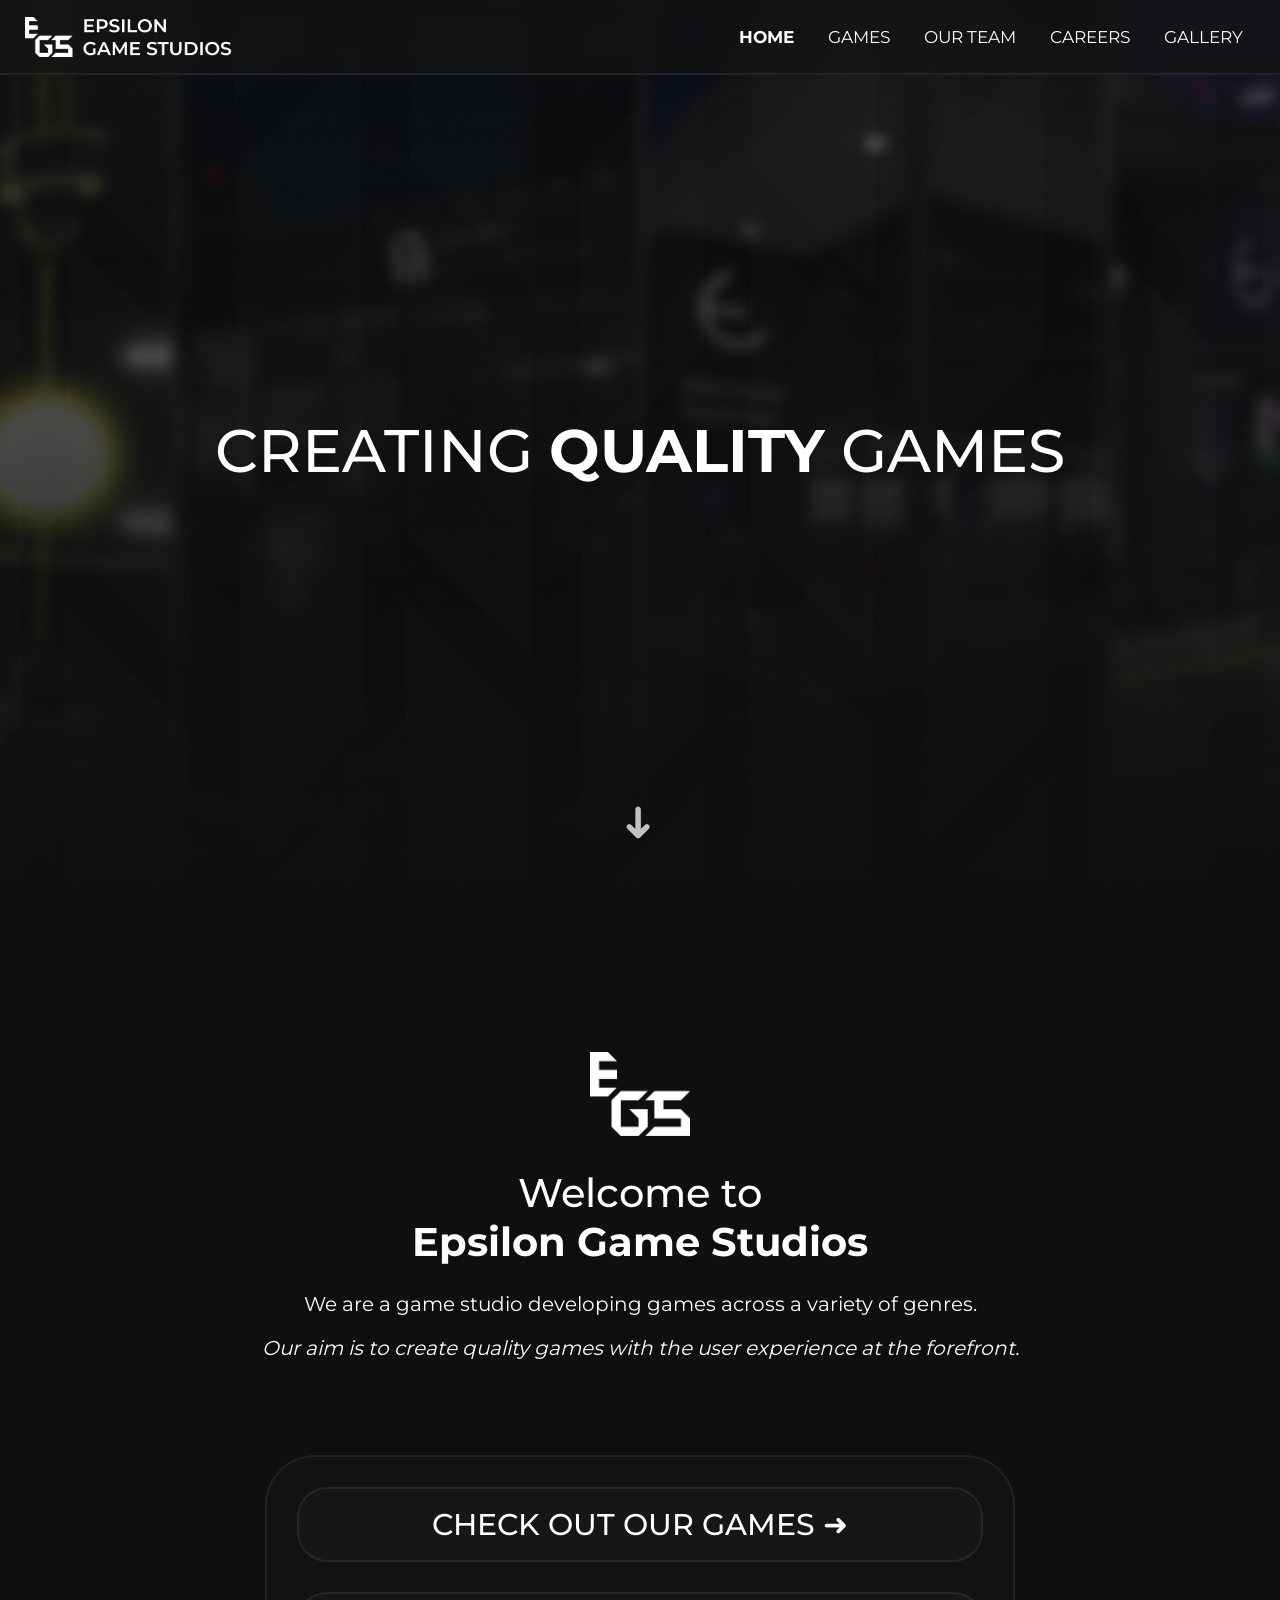
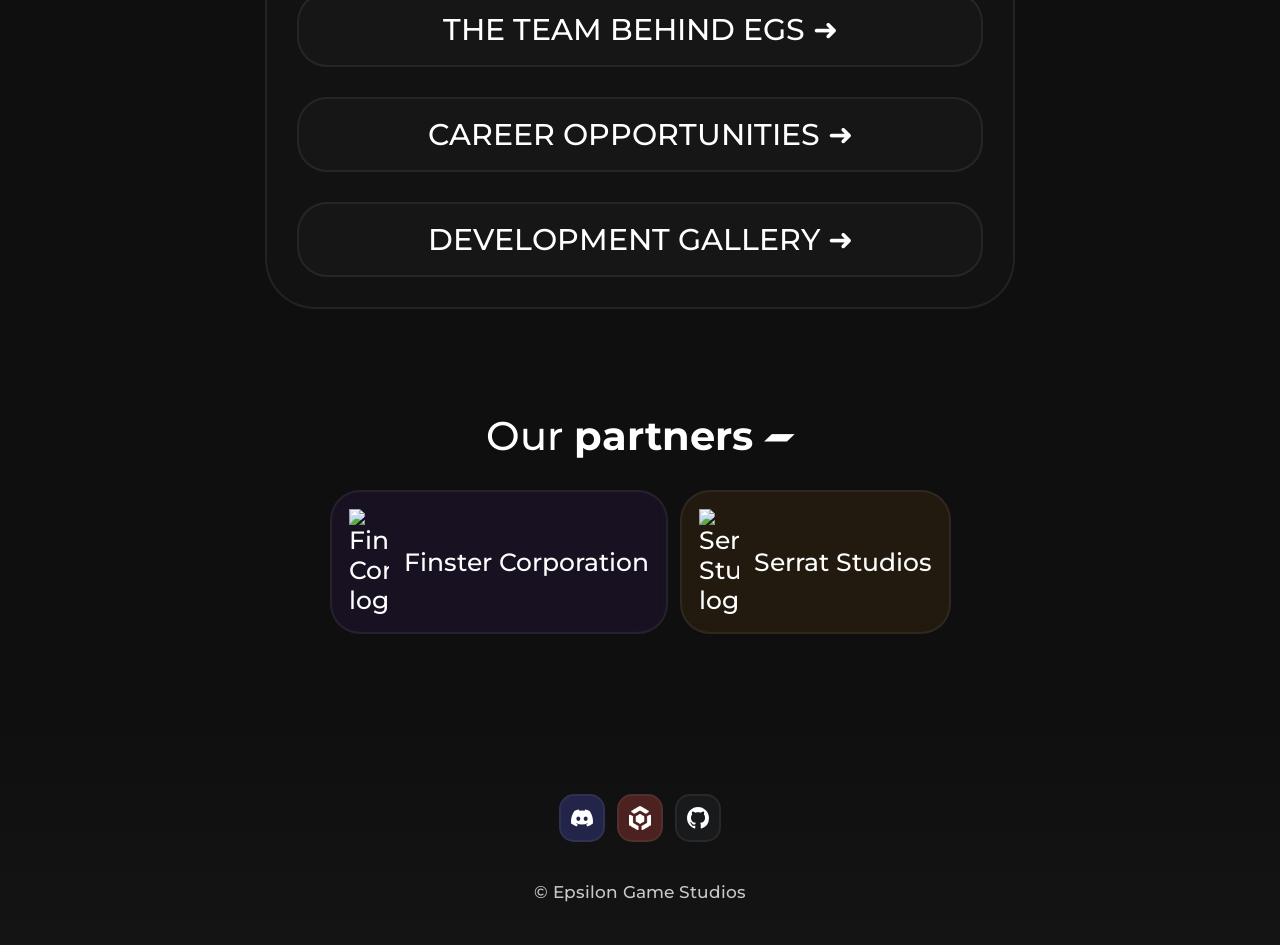
==== commit 6dcaea60: "CSS styling update" ====
--- a/index.html
+++ b/index.html
@@ -40,9 +40,10 @@
                 <h1 style="font-weight: 500;">CREATING <strong style="font-weight:  700;">QUALITY</strong> GAMES</h1>
                 <a href="#welcome" class="arrow">➜</a>
             </div>
-            <div id="welcome"></div><br>
+            <div id="welcome"></div><br><br><br>
             <div class="textbox" style="text-align: center;">
-                <h1 style="font-weight: 500;">Welcome to<br><strong>Epsilon Game Studios </strong></h1>
+                <img src="images/egsIcon.png" alt="Epsilon Game Studios logo" style="width: 100px;">
+                <h1 style="font-weight: 500;">Welcome to<br><strong>Epsilon Game Studios</strong></h1>
                 <p>We are a game studio developing games across a variety of genres.<p>
                 <i>Our aim is to create quality games with the user experience at the forefront.</i>
             </div>
--- a/style.css
+++ b/style.css
@@ -86,7 +86,7 @@
   font-size: 20px;
 }
 .textbox{
-  padding: 50px 0px 50px 0px;
+  padding: 75px 0px 25px 0px;
 }
 .textbox2{
   padding-left: 30px;
@@ -109,7 +109,7 @@
   padding-bottom: 20px;
 }
 .textbox4{
-  padding: 50px 0px 0px 0px;
+  padding: 25px 0px 0px 0px;
 }
 ol{
   list-style-type: none;
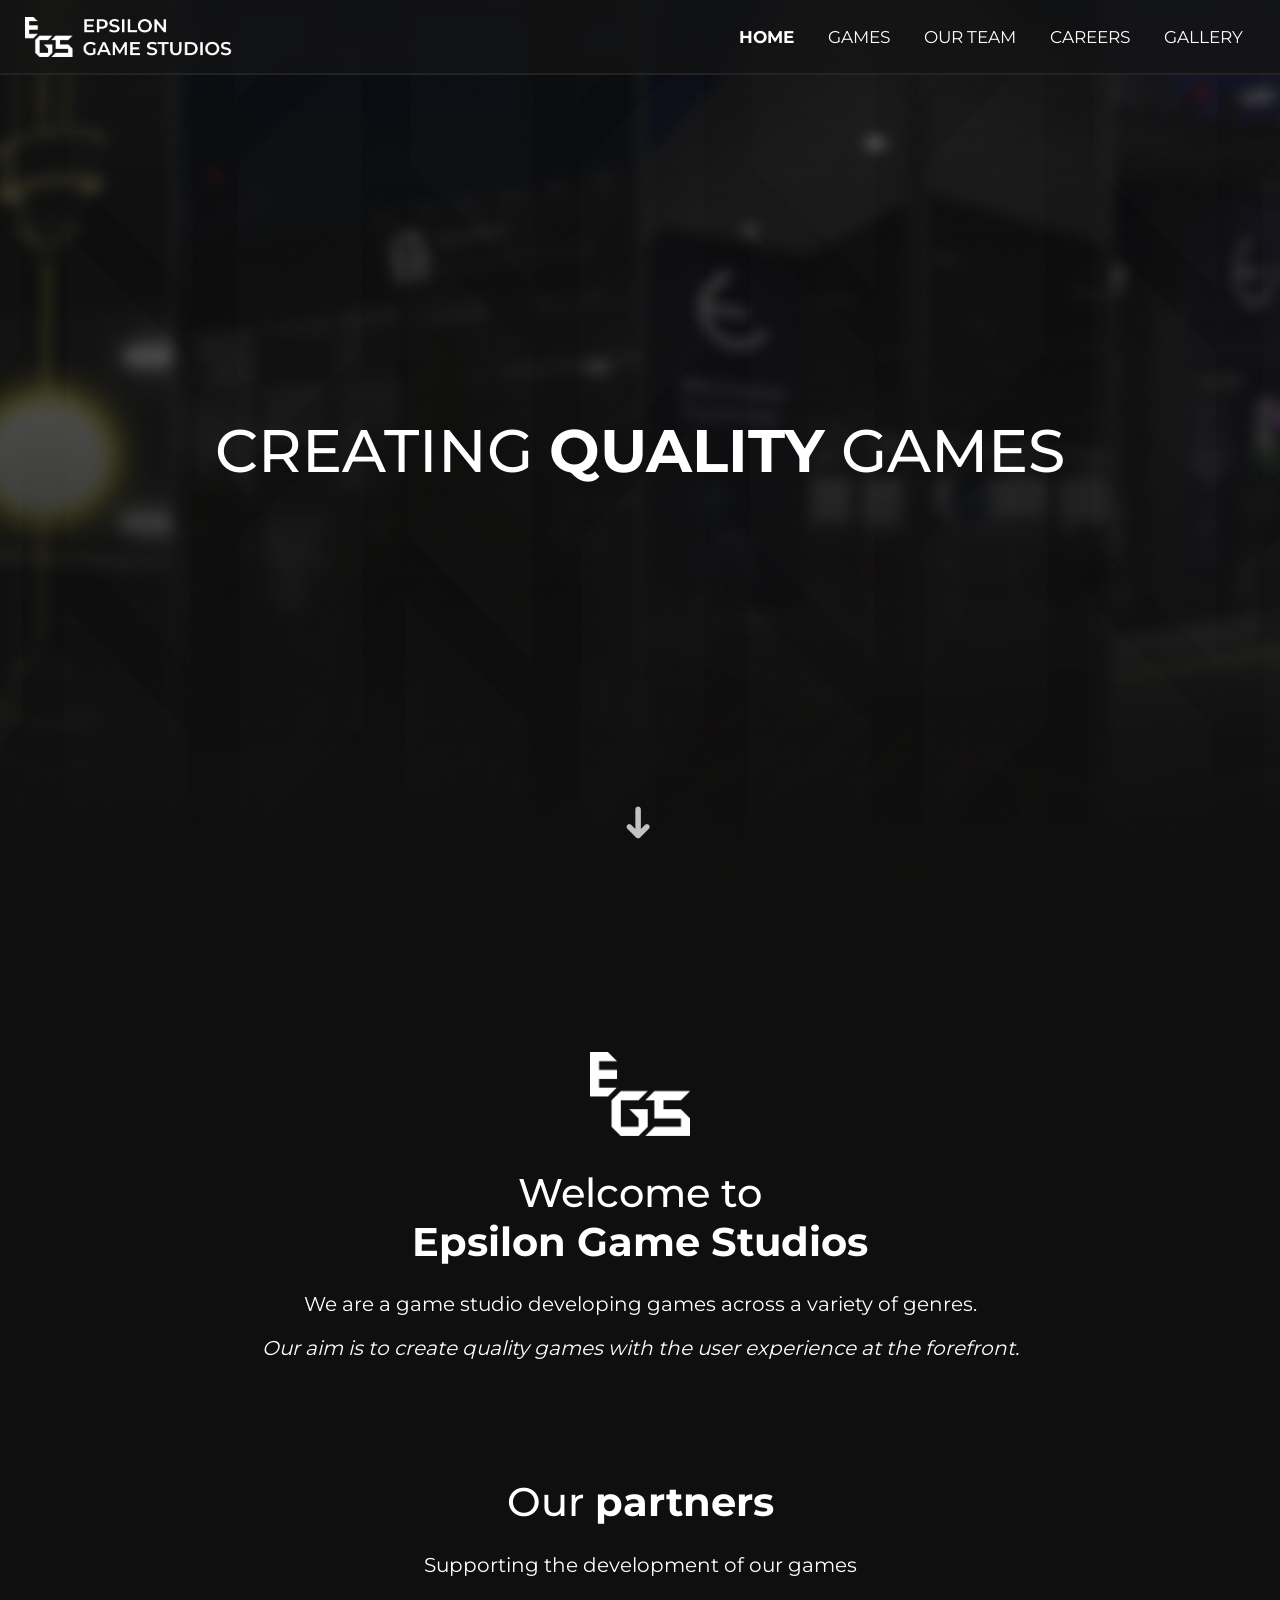
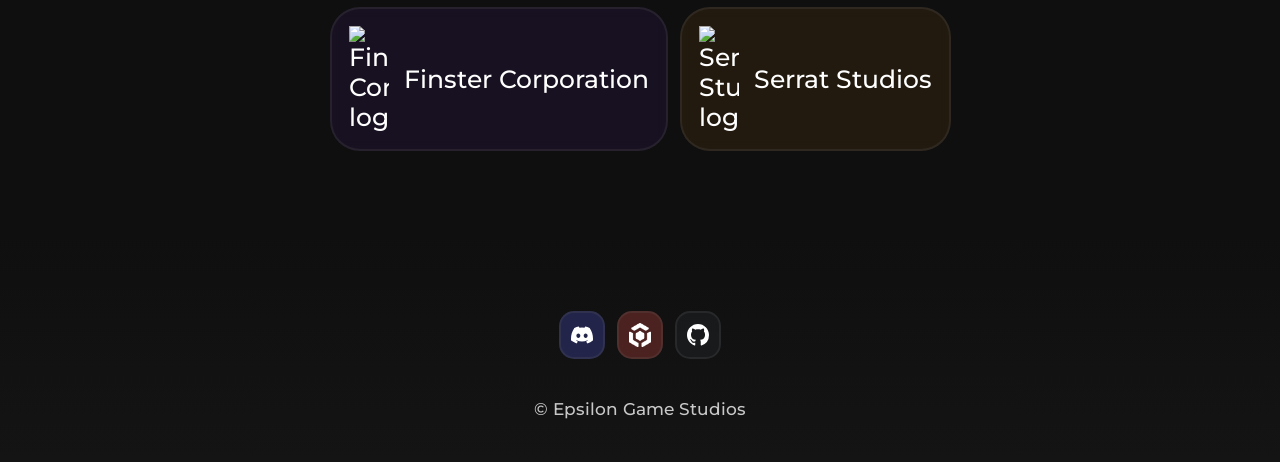
==== commit 98d0381e: "Styling changes" ====
--- a/index.html
+++ b/index.html
@@ -47,19 +47,12 @@
                 <p>We are a game studio developing games across a variety of genres.<p>
                 <i>Our aim is to create quality games with the user experience at the forefront.</i>
             </div>
-            <div class="pagelinkscont">
-                <div class="pagelinks">
-                    <a href="https://sites.google.com/view/epsilongamestudios/games" class="pagebtn">CHECK OUT OUR GAMES ➜</a>
-                    <a href="https://sites.google.com/view/epsilongamestudios/our-team" class="pagebtn">THE TEAM BEHIND EGS ➜</a>
-                    <a href="https://sites.google.com/view/epsilongamestudios/careers" class="pagebtn">CAREER OPPORTUNITIES ➜</a>
-                    <a href="https://sites.google.com/view/epsilongamestudios/gallery" class="pagebtn">DEVELOPMENT GALLERY ➜</a>
-                </div>
-            </div>
             <div class="textbox4" style="text-align: center;">
-                <h1 style="font-weight: 500;">Our <strong>partners </strong><span style="display: inline-block; transform: scaleY(0.5);">▰</span></h1>
+                <h1 style="font-weight: 500;">Our <strong>partners </strong></h1>
+                <p>Supporting the development of our games</p>
             </div>
             <div class="partnershowcase">
-                <a class="partnercont finstercorp">
+                <a class="partnercont finstercorp" href="https://polytoria.com/guilds/5994">
                     <img src="https://cdn.polytoria.com/guilds/icons/_WVwg0qz7a60ydv-Lwe_7TVgsXD-n_Te.png" alt="Finster Corporation logo" class="partnericon">
                     Finster Corporation
                 </a>
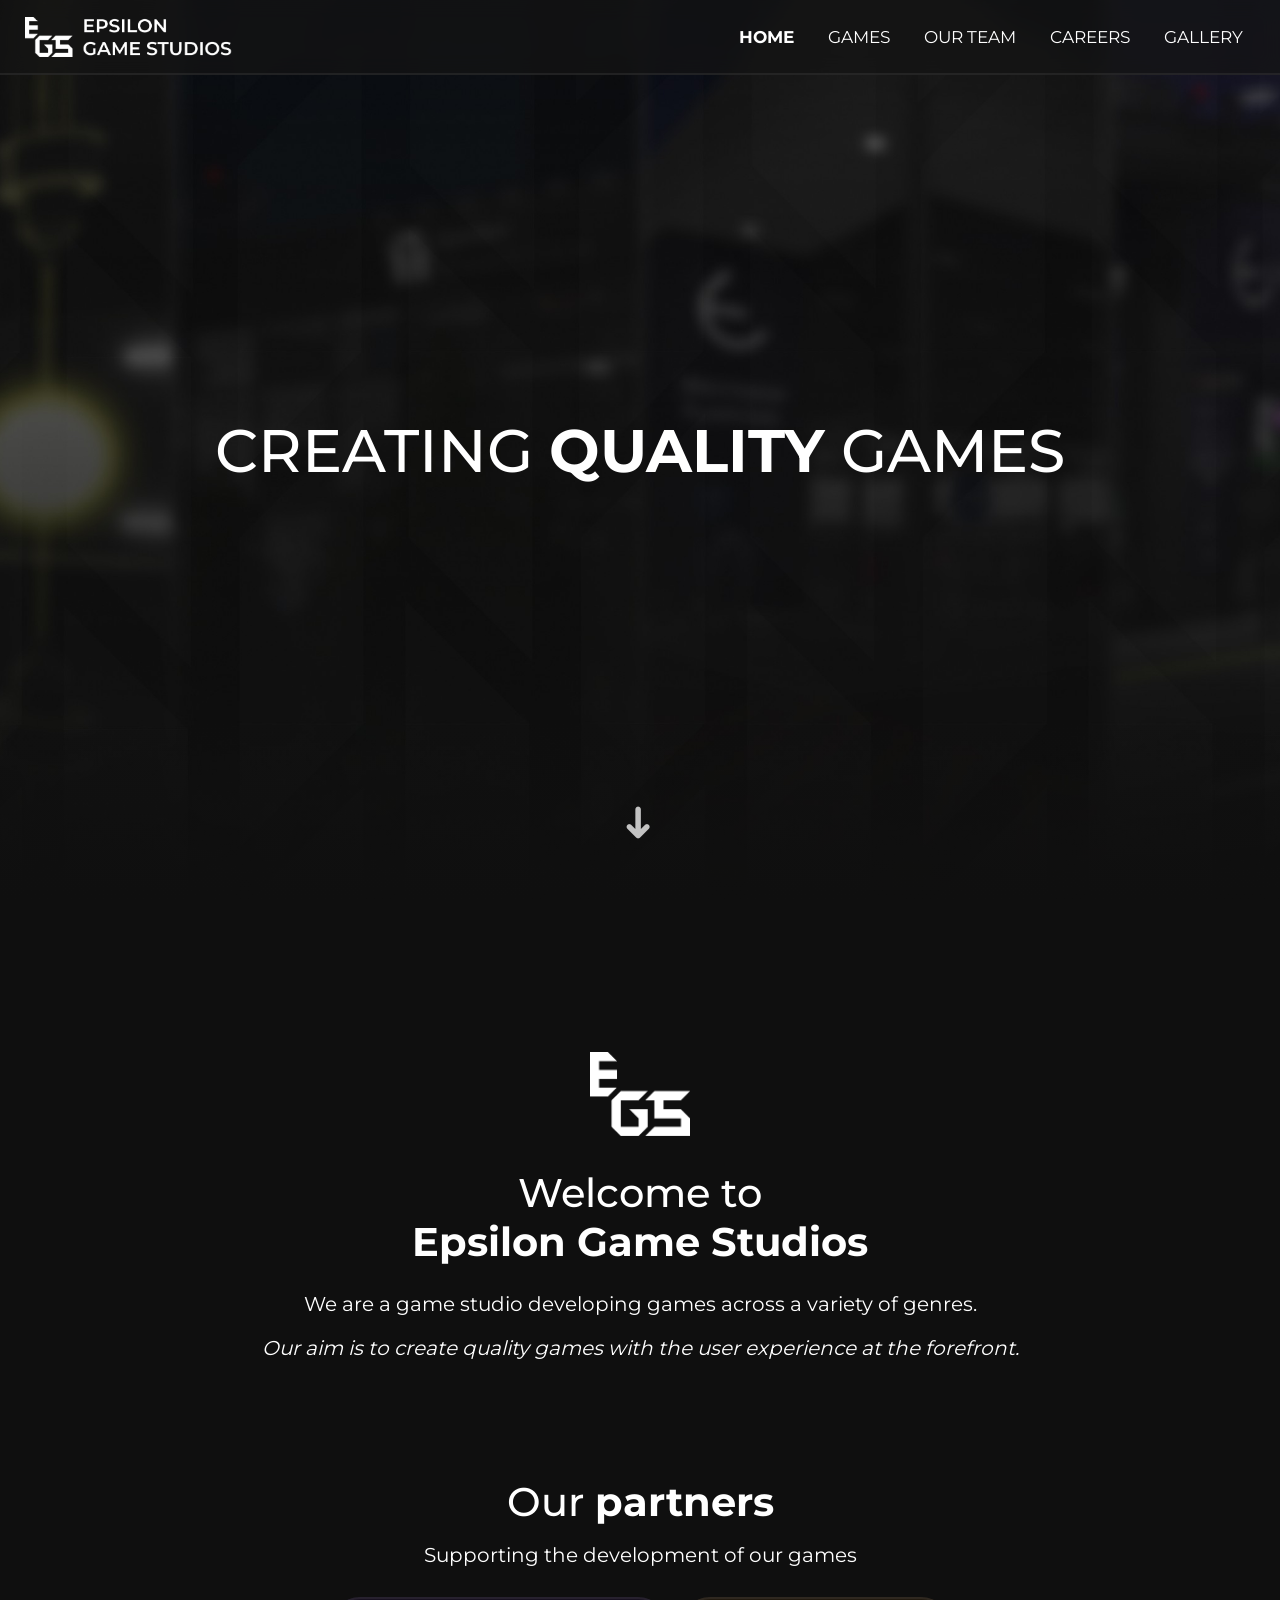
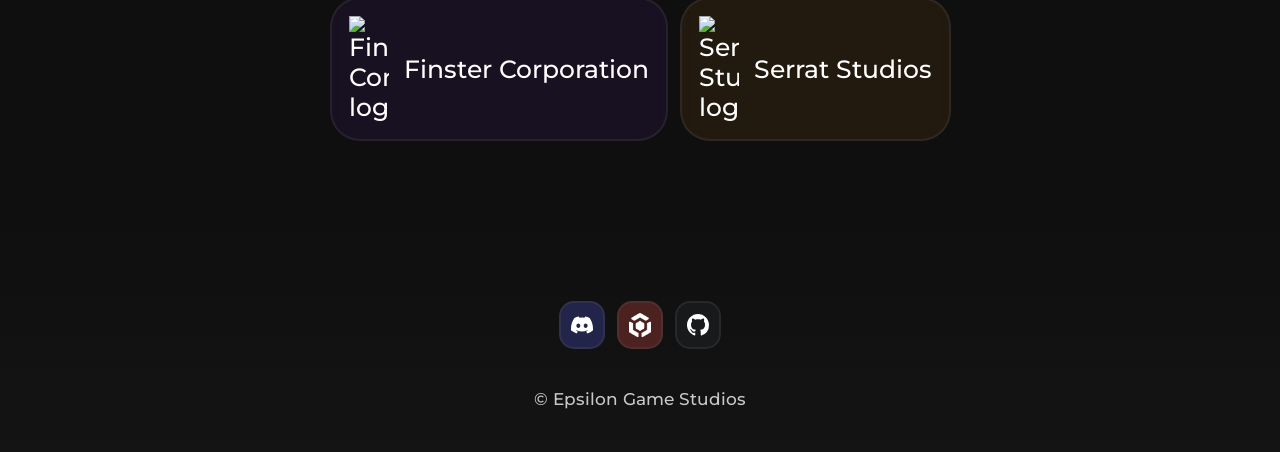
==== commit 65b9537f: "CSS fix" ====
--- a/index.html
+++ b/index.html
@@ -49,14 +49,14 @@
             </div>
             <div class="textbox4" style="text-align: center;">
                 <h1 style="font-weight: 500;">Our <strong>partners </strong></h1>
-                <p>Supporting the development of our games</p>
+                <p style="margin-top: -10px;">Supporting the development of our games</p>
             </div>
             <div class="partnershowcase">
                 <a class="partnercont finstercorp" href="https://polytoria.com/guilds/5994">
                     <img src="https://cdn.polytoria.com/guilds/icons/_WVwg0qz7a60ydv-Lwe_7TVgsXD-n_Te.png" alt="Finster Corporation logo" class="partnericon">
                     Finster Corporation
                 </a>
-                <a class="partnercont serratstudios">
+                <a class="partnercont serratstudios" href="https://polytoria.com/guilds/7559">
                     <img src="https://cdn.polytoria.com/guilds/icons/Dlda60xV3nQyuHBzdCjA2eN4aaME0CDx.png" alt="Serrat Studios logo" class="partnericon">
                     Serrat Studios
                 </a>
--- a/style.css
+++ b/style.css
@@ -195,6 +195,7 @@
     backdrop-filter: blur(6px);
     border: 2px solid rgba(100, 100, 100, 0.2);
     background-color: rgba(30, 30, 30, 0.4);
+    transition: transform 0.2s, background-color 0.2s, box-shadow 0.2s;
 }
 .partnericon{
     height: auto;
@@ -204,13 +205,21 @@
     flex-shrink: 0;
 }
 a.partnercont:hover{
+  transform: translateY(-1px);
+  box-shadow: 0 5px 15px rgba(0, 0, 0, 0.3);
   text-decoration: none;
 }
 a.finstercorp{
     background-color: rgba(110, 44, 197, 0.1);
 }
+a.finstercorp:hover{
+    background-color: rgba(110, 44, 197, 0.3);
+}
 a.serratstudios{
     background-color: rgba(206, 132, 20, 0.1);
+}
+a.serratstudios:hover{
+    background-color: rgba(206, 132, 20, 0.3);
 }
 
 
